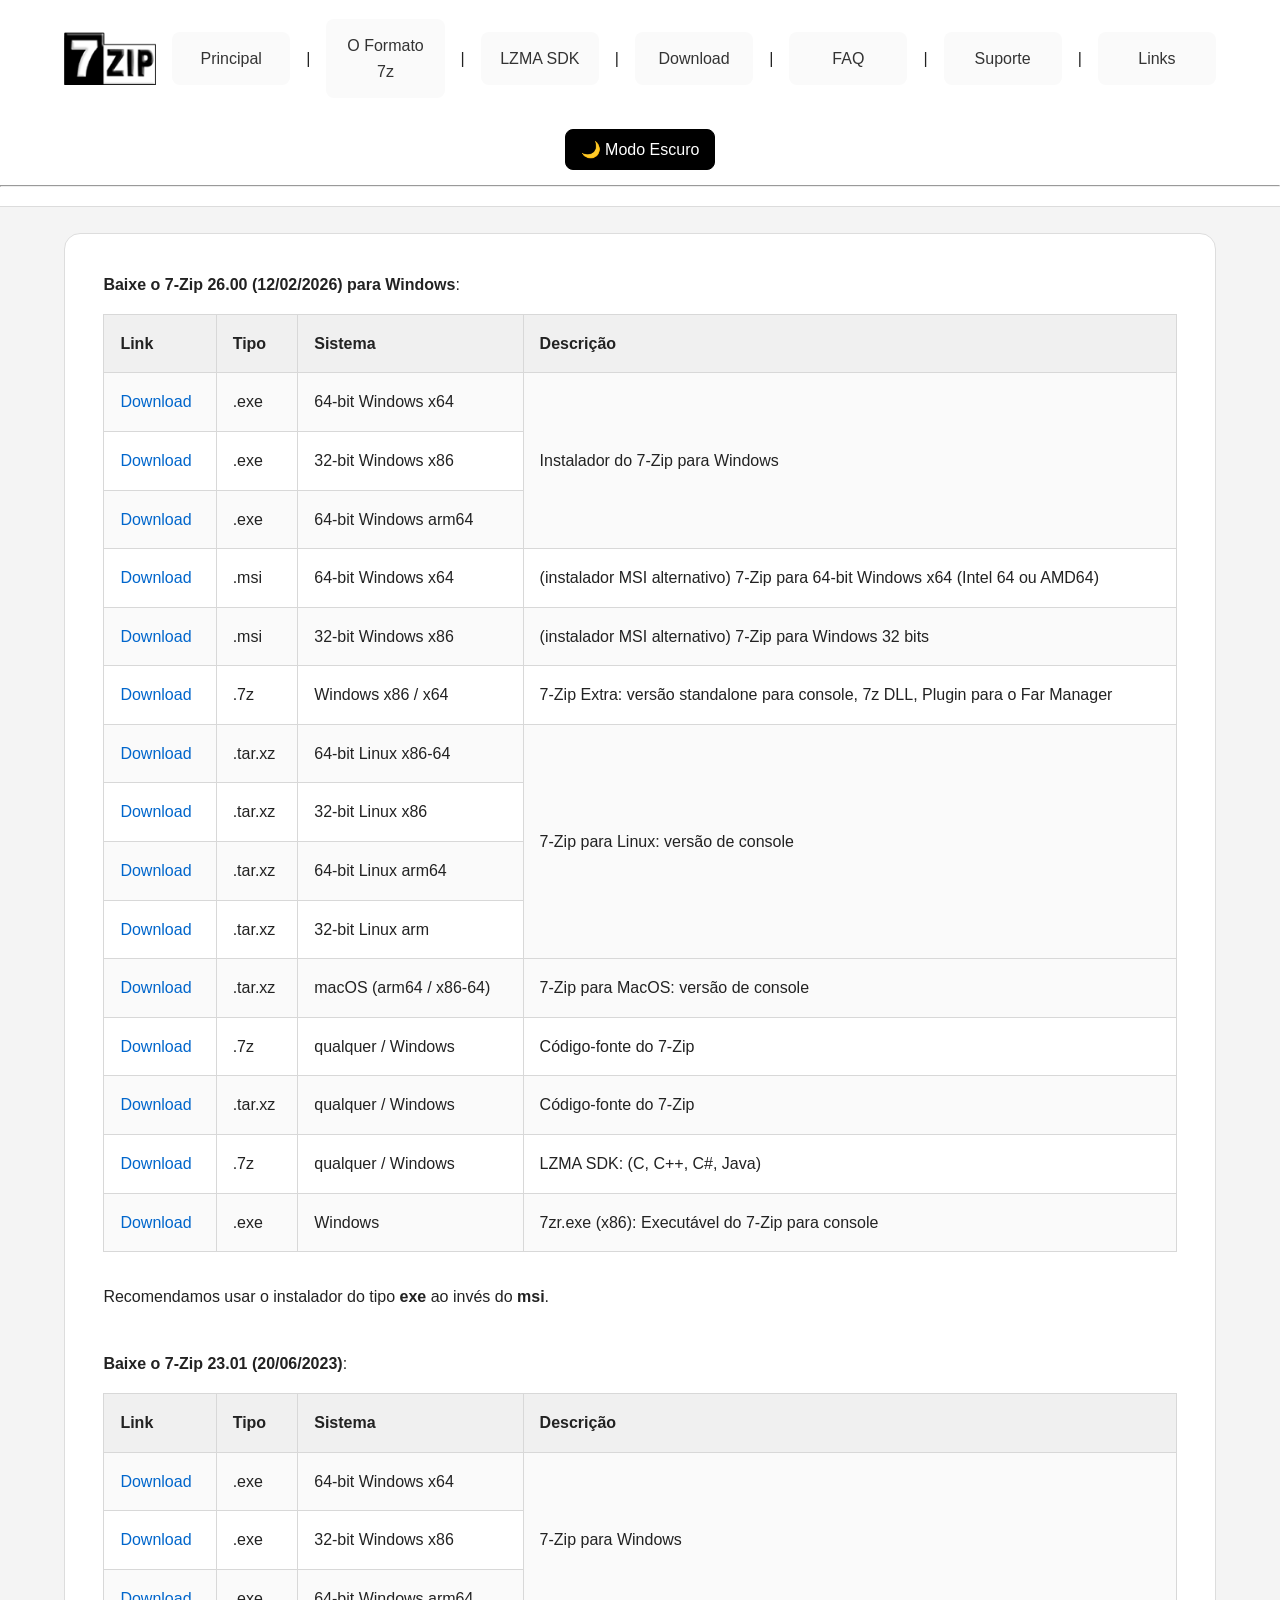
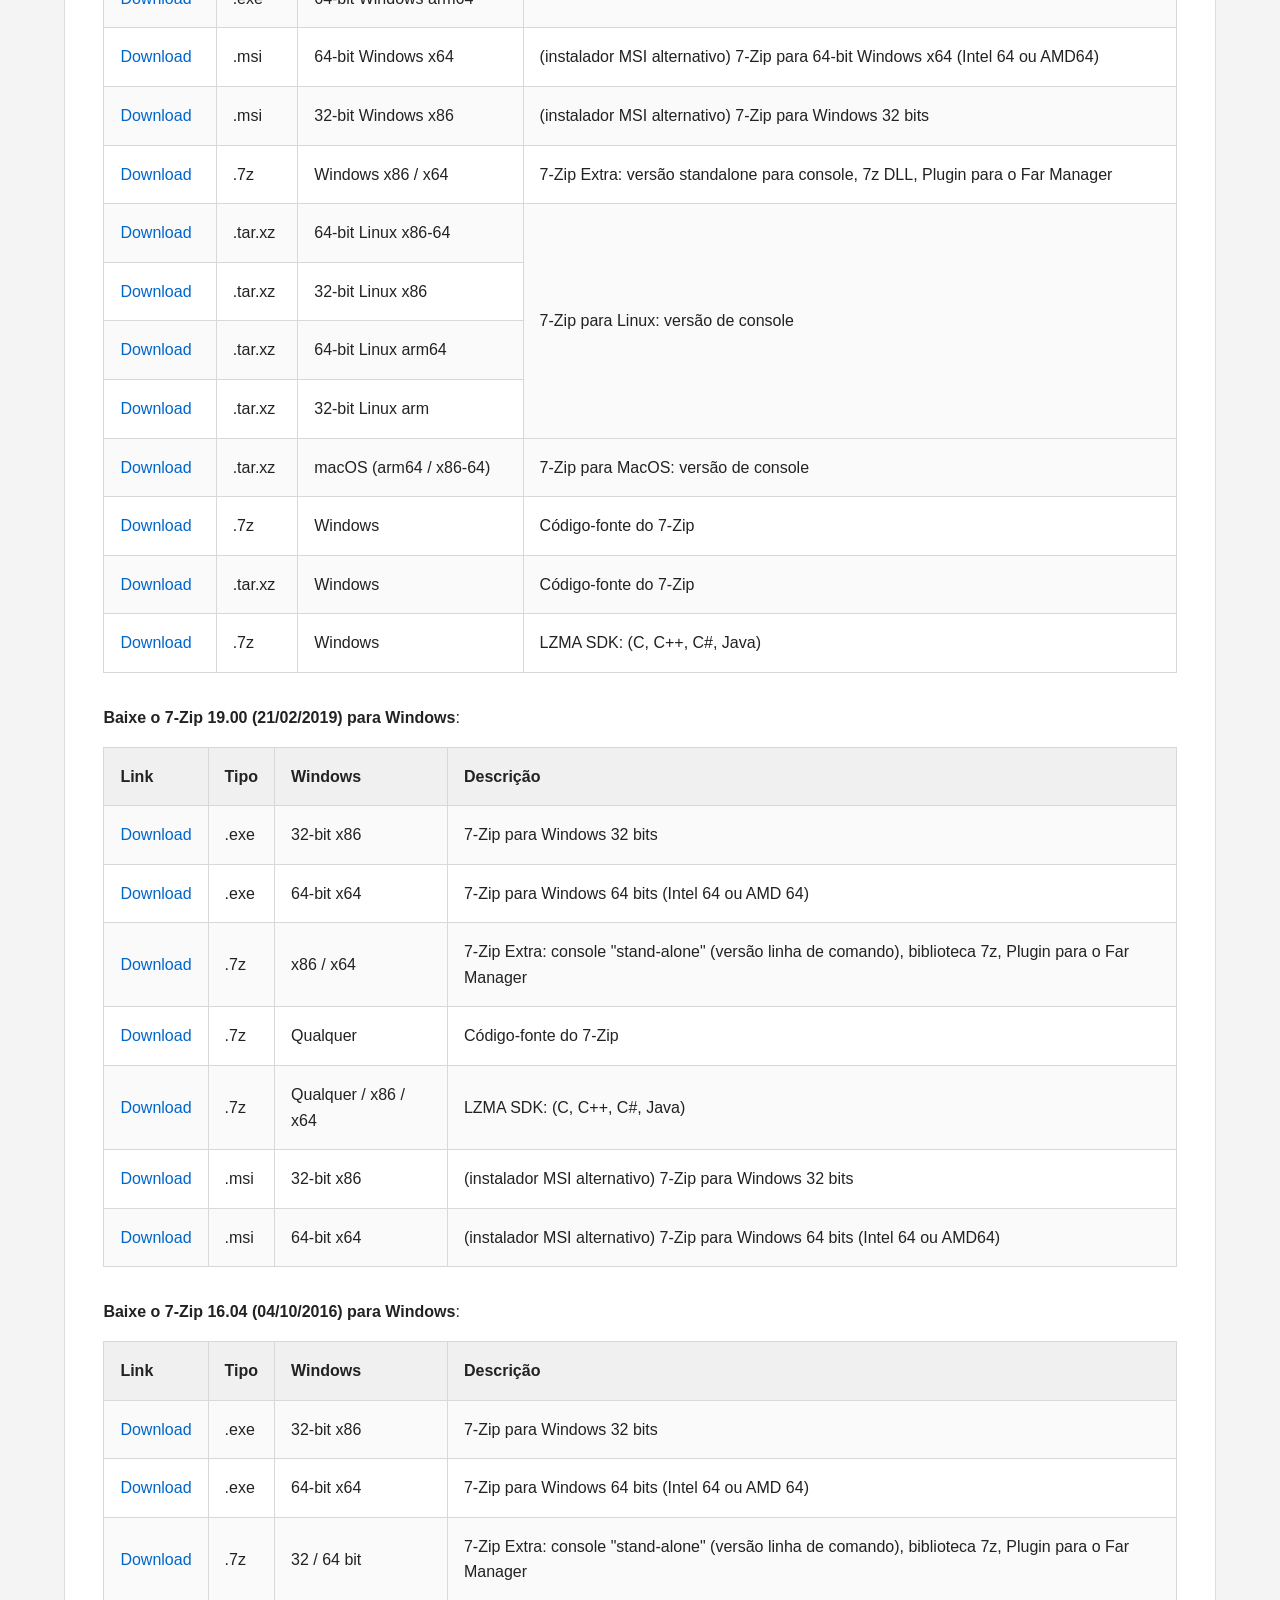
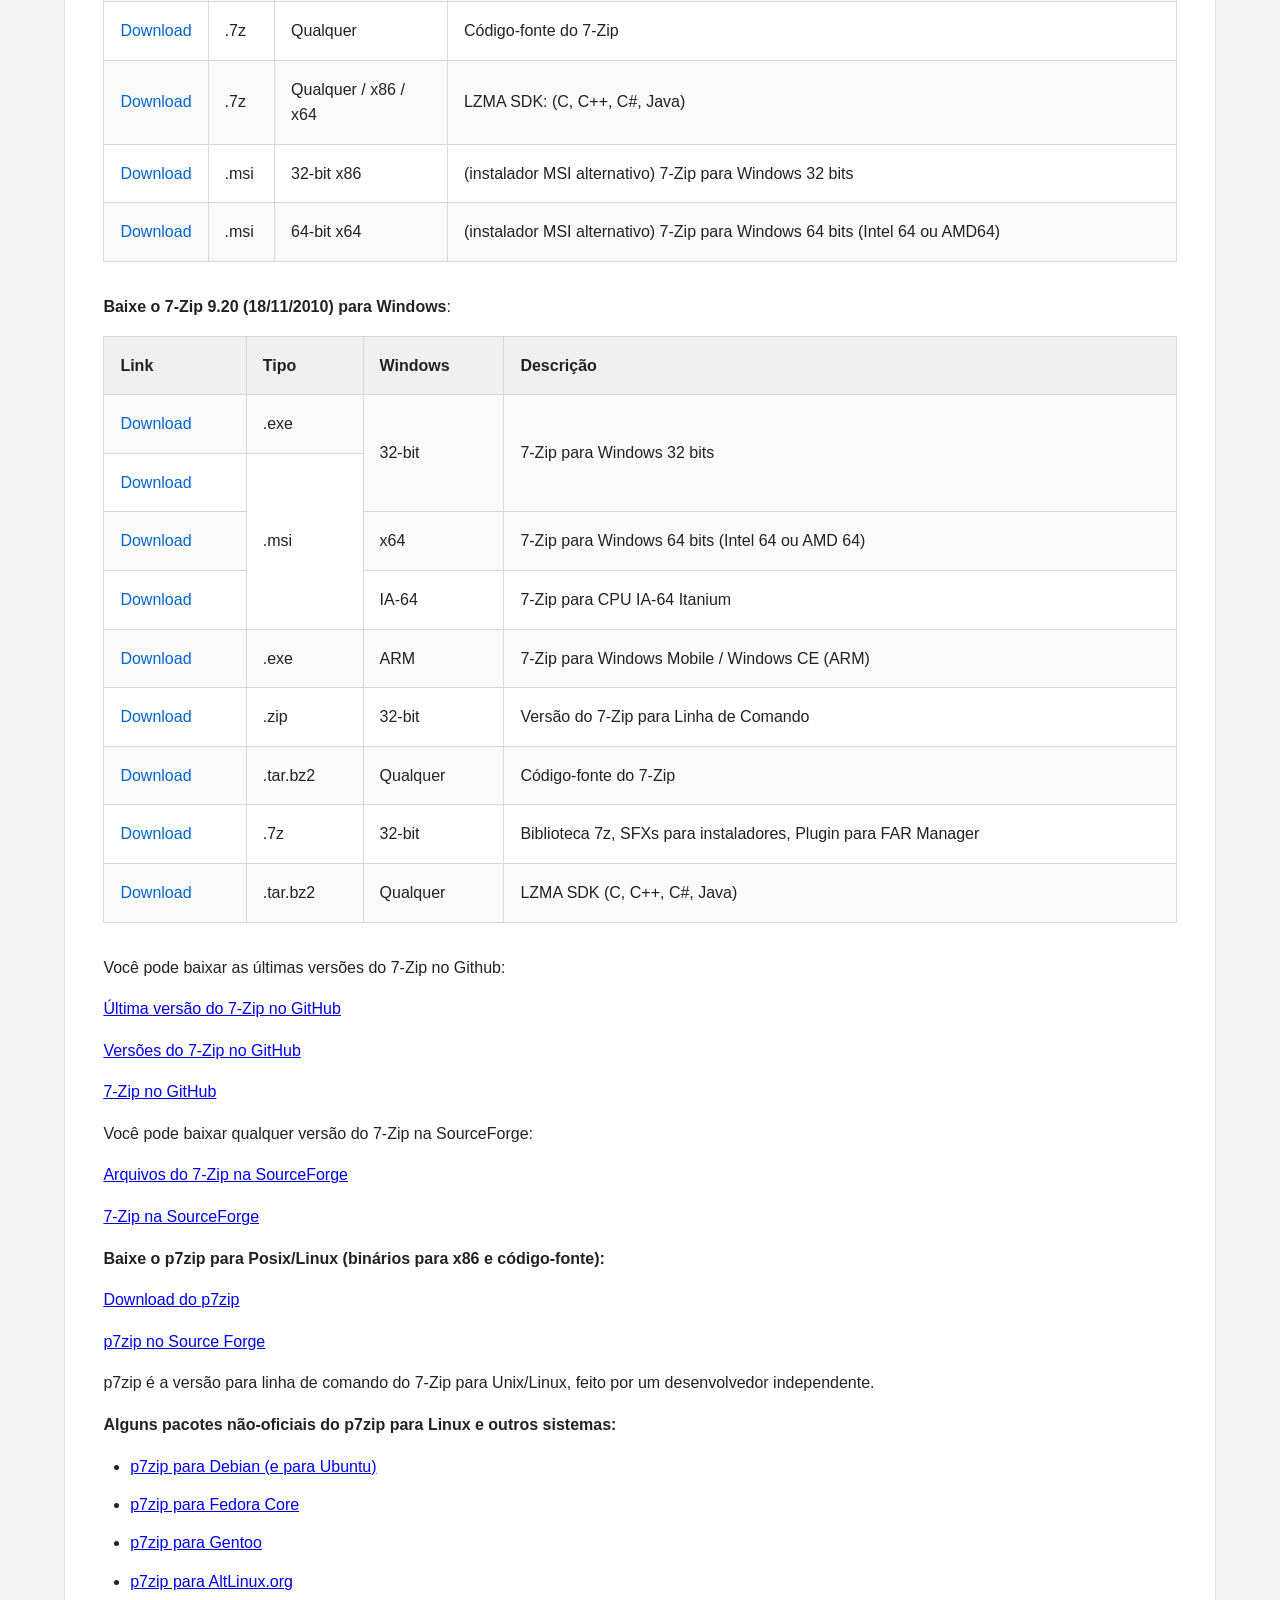
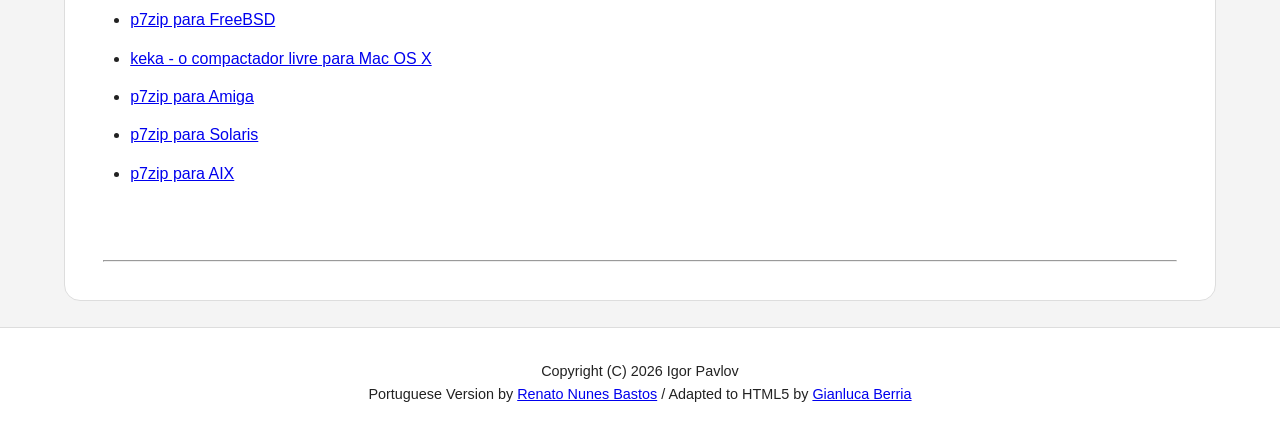
==== Aula_14_05/src/index.html @ 78a26f66 "Add files via upload" ====
<!DOCTYPE html>
<html lang="pt-BR" dir="ltr" data-secondary-language="en">
<head>
  <meta charset="utf-8">
  <title>Download 7-Zip</title>
  <meta name="keywords" content="download, sources, free, gnu, lgpl, 7-zip, archiver, compression, software, compress, zip, unzip">
  <link rel="alternate" hreflang="en" href="https://www.7-zip.org/download.html">
</head>
<body>
<header>
  <meta name="viewport" content="width=device-width, initial-scale=1.0">
  <link rel="stylesheet" href="style.css">
  <script src="script.js" defer></script>
  
  <nav>
    <img src="logo.png" alt="Logo do site">
    <a href="./">Principal</a> |
    <a href="7z.html">O Formato 7z</a> |
    <a href="sdk.html">LZMA SDK</a> |
    <a href="download.html">Download</a> |
    <a href="faq.html">FAQ</a> |
    <a href="support.html">Suporte</a> |
    <a href="links.html">Links</a>
    <button id="darkModeToggle">🌙 Modo Escuro</button>
  </nav>
  <hr>
</header>

<main>

<p><b>Baixe o 7-Zip 26.00 (12/02/2026) para Windows</b>:</p>  
<table>
  <tr>
    <th>Link</th>
    <th>Tipo</th>
    <th>Sistema</th>
    <th>Descri&ccedil;&atilde;o</th>
  </tr>
  <tr>
    <td><a href="https://7-zip.org/a/7z2600-x64.exe">Download</a></td>
    <td>.exe</td>
    <td>64-bit Windows x64</td>
    <td rowspan="3">Instalador do 7-Zip para Windows</td>
  </tr>
  <tr>
    <td><a href="https://7-zip.org/a/7z2600.exe">Download</a></td>
    <td>.exe</td>
    <td>32-bit Windows x86</td>
  </tr>
  <tr>
    <td><a href="https://7-zip.org/a/7z2600-arm64.exe">Download</a></td>
    <td>.exe</td>
    <td>64-bit Windows arm64</td>
  </tr>
  <tr>
    <td><a href="https://7-zip.org/a/7z2600-x64.msi">Download</a></td>
    <td>.msi</td>
    <td>64-bit Windows x64</td>
    <td>(instalador MSI alternativo) 7-Zip para 64-bit Windows x64 (Intel 64 ou AMD64)</td>
  </tr>
  <tr>
    <td><a href="https://7-zip.org/a/7z2600.msi">Download</a></td>
    <td>.msi</td>
    <td>32-bit Windows x86</td>
    <td>(instalador MSI alternativo) 7-Zip para Windows 32 bits</td>
  </tr>

  <tr>
    <td><a href="https://7-zip.org/a/7z2600-extra.7z">Download</a></td>
    <td>.7z</td>
    <td>Windows x86 / x64</td>
    <td>7-Zip Extra: vers&atilde;o standalone para console, 7z DLL, Plugin para o Far Manager</td>
  </tr>
  
  <tr>
    <td><a href="https://7-zip.org/a/7z2600-linux-x64.tar.xz">Download</a></td>
    <td>.tar.xz</td>
    <td>64-bit Linux x86-64</td>
    <td rowspan="4">7-Zip para Linux: vers&atilde;o de console</td>
  </tr>
  <tr>
    <td><a href="https://7-zip.org/a/7z2600-linux-x86.tar.xz">Download</a></td>
    <td>.tar.xz</td>
    <td>32-bit Linux x86</td>
  </tr>
  <tr>
    <td><a href="https://7-zip.org/a/7z2600-linux-arm64.tar.xz">Download</a></td>
    <td>.tar.xz</td>
    <td>64-bit Linux arm64</td>
  </tr>
  <tr>
    <td><a href="https://7-zip.org/a/7z2600-linux-arm.tar.xz">Download</a></td>
    <td>.tar.xz</td>
    <td>32-bit Linux arm</td>
  </tr>

  <tr>
    <td><a href="https://7-zip.org/a/7z2600-mac.tar.xz">Download</a></td>
    <td>.tar.xz</td>
    <td>macOS (arm64 / x86-64)</td>
    <td>7-Zip para MacOS: vers&atilde;o de console</td>
  </tr>

  <tr>
    <td><a href="https://7-zip.org/a/7z2600-src.7z">Download</a></td>
    <td>.7z</td>
    <td>qualquer / Windows</td>
    <td>C&oacute;digo-fonte do 7-Zip</td>
  </tr>

  <tr>
    <td><a href="https://7-zip.org/a/7z2600-src.tar.xz">Download</a></td>
    <td>.tar.xz</td>
    <td>qualquer / Windows</td>
    <td>C&oacute;digo-fonte do 7-Zip</td>
  </tr>

  
  <tr>
    <td><a href="https://7-zip.org/a/7z2600.7z">Download</a></td>
    <td>.7z</td>
    <td>qualquer / Windows</td>
    <td>LZMA SDK: (C, C++, C#, Java)</td>
  </tr>

  <tr>
    <td><a href="https://7-zip.org/a/7zr.exe">Download</a></td>
    <td>.exe</td>
    <td>Windows  </td>
    <td>7zr.exe (x86): Execut&aacute;vel do 7-Zip para console </td>
  </tr>
  
</table>

<p>Recomendamos usar o instalador do tipo <b>exe</b> ao inv&eacute;s do <b>msi</b>.</p>
<br>

<p><b>Baixe o 7-Zip 23.01 (20/06/2023)</b>:</p>  

<table>
  <tr>
    <th>Link</th>
    <th>Tipo</th>
    <th>Sistema</th>
    <th class="Title" >Descri&ccedil;&atilde;o</th>
  </tr>
  <tr>
    <td><a href="https://www.7-zip.org/a/7z2301-x64.exe">Download</a></td>
    <td>.exe</td>
    <td>64-bit Windows x64</td>
    <td rowspan="3">7-Zip para Windows</td>
  </tr>
  <tr>
    <td><a href="https://www.7-zip.org/a/7z2301.exe">Download</a></td>
    <td>.exe</td>
    <td>32-bit Windows x86</td>
  </tr>
  <tr>
    <td><a href="https://www.7-zip.org/a/7z2301-arm64.exe">Download</a></td>
    <td>.exe</td>
    <td>64-bit Windows arm64</td>
  </tr>
  <tr>
    <td><a href="https://www.7-zip.org/a/7z2301-x64.msi">Download</a></td>
    <td>.msi</td>
    <td>64-bit Windows x64</td>
    <td>(instalador MSI alternativo) 7-Zip para 64-bit Windows x64 (Intel 64 ou AMD64)</td>
  </tr>
  <tr>
    <td><a href="https://www.7-zip.org/a/7z2301.msi">Download</a></td>
    <td>.msi</td>
    <td>32-bit Windows x86</td>
    <td>(instalador MSI alternativo) 7-Zip para Windows 32 bits</td>
  </tr>

  <tr>
    <td><a href="https://www.7-zip.org/a/7z2301-extra.7z">Download</a></td>
    <td>.7z</td>
    <td>Windows x86 / x64</td>
    <td>7-Zip Extra: versão standalone para console, 7z DLL, Plugin para o Far Manager</td>
  </tr>

  <tr>
    <td><a href="https://www.7-zip.org/a/7z2301-linux-x64.tar.xz">Download</a></td>
    <td>.tar.xz</td>
    <td>64-bit Linux x86-64</td>
    <td rowspan="4">7-Zip para Linux: vers&atilde;o de console</td>
  </tr>
  <tr>
    <td><a href="https://www.7-zip.org/a/7z2301-linux-x86.tar.xz">Download</a></td>
    <td>.tar.xz</td>
    <td>32-bit Linux x86</td>
  </tr>
  <tr>
    <td><a href="https://www.7-zip.org/a/7z2301-linux-arm64.tar.xz">Download</a></td>
    <td>.tar.xz</td>
    <td>64-bit Linux arm64</td>
  </tr>
  <tr>
    <td><a href="https://www.7-zip.org/a/7z2301-linux-arm.tar.xz">Download</a></td>
    <td>.tar.xz</td>
    <td>32-bit Linux arm</td>
  </tr>

  <tr>
    <td><a href="https://www.7-zip.org/a/7z2301-mac.tar.xz">Download</a></td>
    <td>.tar.xz</td>
    <td>macOS (arm64 / x86-64)</td>
    <td>7-Zip para MacOS: versão de console</td>
  </tr>
  
  
  
   <tr>
    <td><a href="https://7-zip.org/a/7z2301-src.7z">Download</a></td>
    <td>.7z</td>
    <td>Windows</td>
    <td>Código-fonte do 7-Zip</td>
  </tr>
    <tr>
    <td><a href="https://7-zip.org/a/7z2301-src.tar.xz">Download</a></td>
    <td>.tar.xz</td>
    <td>Windows</td>
    <td>Código-fonte do 7-Zip</td>
  </tr>
   <tr>
    <td><a href="https://7-zip.org/a/lzma2301.7z">Download</a></td>
    <td>.7z</td>
    <td>Windows</td>
    <td>LZMA SDK: (C, C++, C#, Java)</td>
  </tr>
</table>

<p><b><strong><b>Baixe</b></strong> o 7-Zip 19.00 (21/02/2019) para Windows</b>:</p>  
<table>
  <tr>
    <th>Link</th>
    <th>Tipo</th>
    <th>Windows</th>
    <th class="Title" >Descri&ccedil;&atilde;o</th>
  </tr>
  <tr>
    <td><a href="https://www.7-zip.org/a/7z1900.exe">Download</a></td>
    <td>.exe</td>
    <td>32-bit x86</td>
    <td>7-Zip para Windows 32 bits</td>
  </tr>
  <tr>
    <td><a href="https://www.7-zip.org/a/7z1900-x64.exe">Download</a></td>
    <td>.exe</td>
    <td>64-bit x64</td>
    <td>7-Zip para Windows 64 bits (Intel 64 ou AMD 64) </td>
  </tr>
  <tr>
    <td><a href="https://www.7-zip.org/a/7z1900-extra.7z">Download</a></td>
    <td>.7z</td>
    <td>x86 / x64</td>
    <td>7-Zip Extra: console &quot;stand-alone&quot; (versão linha de comando), biblioteca 7z, Plugin para o Far Manager</td>
  </tr>
  <tr>
    <td><a href="https://www.7-zip.org/a/7z1900-src.7z">Download</a></td>
    <td>.7z</td>
    <td>Qualquer</td>
    <td>C&oacute;digo-fonte do 7-Zip</td>
  </tr>
  <tr>
    <td><a href="https://www.7-zip.org/a/lzma1900.7z">Download</a></td>
    <td>.7z</td>
    <td>Qualquer / x86 / x64</td>
    <td>LZMA SDK: (C, C++, C#, Java)</td>
  </tr>
  <tr>
    <td><a href="https://www.7-zip.org/a/7z1900.msi">Download</a></td>
    <td>.msi</td>
    <td>32-bit x86</td>
    <td>(instalador MSI alternativo) 7-Zip para Windows 32 bits </td>
  </tr>
  <tr>
    <td><a href="https://www.7-zip.org/a/7z1900-x64.msi">Download</a></td>
    <td>.msi</td>
    <td>64-bit x64</td>
    <td>(instalador MSI alternativo) 7-Zip para Windows 64 bits (Intel 64 ou AMD64)</td>
  </tr>
</table>

<p><b><strong><b>Baixe</b></strong> o  7-Zip 16.04  (04/10/2016) para Windows</b>:</p>
<table>
  <tbody>
    <tr>
      <th>Link</th>
      <th>Tipo</th>
      <th>Windows</th>
      <th class="Title" >Descri&ccedil;&atilde;o</th>
    </tr>
    <tr>
      <td><a href="https://7-zip.org/a/7z1604.exe">Download</a></td>
      <td>.exe</td>
      <td>32-bit x86</td>
      <td>7-Zip para Windows 32 bits</td>
    </tr>
    <tr>
      <td><a href="https://7-zip.org/a/7z1604-x64.exe">Download</a></td>
      <td>.exe</td>
      <td>64-bit x64</td>
      <td>7-Zip para Windows 64 bits (Intel 64 ou AMD 64) </td>
    </tr>
    <tr>
      <td><a href="https://7-zip.org/a/7z1604-extra.7z">Download</a></td>
      <td>.7z</td>
      <td>32 / 64 bit</td>
      <td>7-Zip Extra: console &quot;stand-alone&quot; (versão linha de comando), biblioteca 7z, Plugin para o Far Manager</td>
    </tr>
    <tr>
      <td><a href="https://7-zip.org/a/7z1604-src.7z">Download</a></td>
      <td>.7z</td>
      <td>Qualquer</td>
      <td>C&oacute;digo-fonte do 7-Zip</td>
    </tr>
    <tr>
      <td><a href="https://7-zip.org/a/lzma1604.7z">Download</a></td>
      <td>.7z</td>
      <td>Qualquer  / x86 / x64</td>
      <td>LZMA SDK: (C, C++, C#, Java)</td>
    </tr>
    <tr>
      <td><a href="https://7-zip.org/a/7z1604.msi">Download</a></td>
      <td>.msi</td>
      <td>32-bit x86</td>
	  <td>(instalador MSI alternativo) 7-Zip para Windows 32 bits </td>
    </tr>
    <tr>
      <td><a href="https://7-zip.org/a/7z1604-x64.msi">Download</a></td>
      <td>.msi</td>
      <td>64-bit x64</td>
	  <td>(instalador MSI alternativo) 7-Zip para Windows 64 bits (Intel 64 ou AMD64)</td>
    </tr>
  </tbody>
</table>


<p><b>Baixe o 7-Zip <span>9.20 (18/11/2010)</span> para Windows</b>:</p>
<table>
  <tbody>
    <tr>
      <th>Link</th>
      <th>Tipo</th>
      <th>Windows</th>
      <th>Descri&ccedil;&atilde;o</th>
    </tr>
    <tr>
      <td><a href="https://www.7-zip.org/a/7z920.exe">Download</a></td>
      <td>.exe</td>
      <td rowspan="2">32-bit</td>
      <td rowspan="2">7-Zip para Windows 32 bits </td>
    </tr>
    <tr>
      <td><a href="https://www.7-zip.org/a/7z920.msi">Download</a></td>
      <td rowspan="3">.msi</td>
    </tr>
    <tr>
      <td><a href="https://www.7-zip.org/a/7z920-x64.msi">Download</a></td>
      <td>x64</td>
      <td>7-Zip para Windows 64 bits (Intel 64 ou AMD 64) </td>
    </tr>
    <tr>
      <td><a href="https://www.7-zip.org/a/7z920-ia64.msi">Download</a></td>
      <td>IA-64</td>
      <td>7-Zip para CPU IA-64 Itanium </td>
    </tr>
    <tr>
      <td><a href="https://www.7-zip.org/a/7z920-arm.exe">Download</a></td>
      <td>.exe</td>
      <td>ARM</td>
      <td>7-Zip para Windows Mobile / Windows CE (ARM)</td>
    </tr>
    <tr>
      <td><a href="https://www.7-zip.org/a/7za920.zip">Download</a></td>
      <td>.zip</td>
      <td>32-bit</td>
      <td>Vers&atilde;o do 7-Zip para Linha de Comando </td>
    </tr>
    <tr>
      <td><a href="https://www.7-zip.org/a/7z920.tar.bz2">Download</a></td>
      <td>.tar.bz2</td>
      <td>Qualquer</td>
      <td>C&oacute;digo-fonte do 7-Zip</td>
    </tr>
    <tr>
      <td><a href="https://www.7-zip.org/a/7z920_extra.7z">Download</a></td>
      <td>.7z</td>
      <td>32-bit</td>
      <td>Biblioteca 7z, SFXs para instaladores, Plugin para FAR Manager</td>
    </tr>
    <tr>
      <td><a href="https://www.7-zip.org/a/lzma920.tar.bz2">Download</a></td>
      <td>.tar.bz2</td>
      <td>Qualquer</td>
      <td>LZMA SDK (C, C++, C#, Java)</td>
    </tr>
  </tbody>
</table>


<p>Voc&ecirc; pode  baixar as &uacute;ltimas vers&otilde;es do 7-Zip no Github:</p>
<p><a href="https://github.com/ip7z/7zip/releases/latest">&Uacute;ltima vers&atilde;o do 7-Zip no GitHub</a></p>
<p><a href="https://github.com/ip7z/7zip/releases">Vers&otilde;es do 7-Zip no GitHub</a></p>
<p><a href="https://github.com/ip7z/7zip">7-Zip no GitHub</a></p>

<p>Voc&ecirc; pode baixar qualquer vers&atilde;o do 7-Zip na SourceForge:</p>
<p><a href="https://sourceforge.net/projects/sevenzip/files/">Arquivos do 7-Zip na SourceForge</a></p>
<p><a href="https://sourceforge.net/projects/sevenzip/">7-Zip na SourceForge</a></p>

<p><b>Baixe o p7zip para Posix/Linux (bin&aacute;rios
para x86 e c&oacute;digo-fonte):</b></p>
<p><a href="https://sourceforge.net/project/showfiles.php?group_id=111810">Download do 
p7zip</a></p>
<p><a href="https://sourceforge.net/projects/p7zip/">p7zip
no Source Forge</a></p>

<p>p7zip &eacute; a vers&atilde;o para linha de comando
do 7-Zip para Unix/Linux, feito por um desenvolvedor independente.</p>

<p><strong>Alguns pacotes n&atilde;o-oficiais do p7zip para Linux e
outros sistemas:</strong></p>

<ul>
  <li><a href="https://packages.debian.org/sid/p7zip-full">p7zip
para Debian (e para Ubuntu)</a></li>
  <li><a href="https://timeoff.wsisiz.edu.pl/rpms.html">p7zip
para Fedora Core</a></li>
  <li><a href="https://packages.gentoo.org/package/app-arch/p7zip">p7zip
para Gentoo</a></li>
  <li><a href="https://www.sisyphus.ru/srpm/p7zip">p7zip
para AltLinux.org</a></li>
  <li><a href="https://www.freshports.org/archivers/p7zip/">p7zip
  para FreeBSD</a></li>
  <li><a href="https://www.keka.io/en/">keka - o compactador livre para Mac OS X</a></li>
  <li><a href="https://aminet.net/search?name=p7zip">p7zip para Amiga</a></li>
  <li><a href="https://www.opencsw.org/packages/p7zip">p7zip para Solaris</a></li>
  <li><a href="https://www.perzl.org/aix/index.php?n=Main.P7zip">p7zip para AIX</a></li>
</ul>
<p>&nbsp;</p>
<hr>
</main>
      <footer>
	Copyright (C) 2026 Igor Pavlov<br>
    Portuguese Version by <a href="https://krull.n3.net" >Renato Nunes Bastos</a> / 
	Adapted to HTML5 by <a href="https://github.com/gianluca-berria" >Gianluca Berria </a>
      </footer>

</body>
</html>
---- Aula_14_05/src/style.css ----
/* RESET */

*{
    margin: 0;
    padding: 0;
    box-sizing: border-box;
}

/* CONFIGURAÇÃO GLOBAL */

html{
    scroll-behavior: smooth;
}

body{

    font-family: Arial, Helvetica, sans-serif;

    background-color: #f4f4f4;
    color: #222;

    width: 100%;
    min-height: 100vh;

    line-height: 1.6;
}

/* HEADER */

header{

    width: 100%;

    background-color: #ffffff;

    border-bottom: 1px solid #dcdcdc;

    padding: 1.5% 0;
}

/* NAVBAR */

nav{

    width: 90%;

    margin: auto;

    display: flex;

    justify-content: center;
    align-items: center;

    flex-wrap: wrap;

    gap: 1rem;
}

/* LOGO */

nav img{

    width: clamp(60px, 8%, 100px);

    height: auto;
}

/* LINKS */

nav a{

    flex: 1;

    min-width: 110px;

    text-align: center;

    text-decoration: none;

    color: #333;

    background-color: #fafafa;

    border: 1px solid transparent;

    border-radius: 0.5rem;

    padding: 0.8rem 1rem;

    transition: 0.3s;
}

/* HOVER */

nav a:hover{

    background-color: #ececec;

    border-color: #bbbbbb;
}

/* MAIN */

main{

    width: 90%;

    margin: 2% auto;

    background-color: #ffffff;

    border: 1px solid #dddddd;

    border-radius: 1rem;

    padding: 3%;

    overflow-x: auto;
}

/* CARDS */

.downloads-cards{

    width: 100%;

    display: flex;

    justify-content: space-between;
    align-items: stretch;

    gap: 2%;

    margin-bottom: 4%;
}

/* CARD INDIVIDUAL */

.download-card{

    flex: 1;

    text-decoration: none;

    color: #222;

    background-color: #fafafa;

    border: 1px solid #d8d8d8;

    border-radius: 1rem;

    padding: 2rem;

    transition: 0.3s;

    box-shadow: 0 2px 6px rgba(0,0,0,0.08);
}

/* HOVER CARD */

.download-card:hover{

    transform: translateY(-4px);

    box-shadow: 0 6px 14px rgba(0,0,0,0.15);

    border-color: #999999;
}

/* TITULO DOS CARDS */

.download-card h2{

    margin-bottom: 1rem;

    font-size: 1.5rem;
}

/* TEXTO DOS CARDS */

.download-card p{

    color: #555555;

    font-size: 1rem;
}

/* DETALHES VISUAIS */

.windows{
    border-left: 6px solid #0078d7;
}

.linux{
    border-left: 6px solid #e67e22;
}

.mac{
    border-left: 6px solid #666666;
}

/* SECTIONS */

section{

    margin-bottom: 4%;
}

/* PARÁGRAFOS */

p{

    margin-bottom: 1rem;
}

/* TABELAS */

table{

    width: 100%;

    border-collapse: collapse;

    margin-bottom: 2rem;

    overflow-x: auto;
}

/* LINHAS */

tr:nth-child(even){

    background-color: #fafafa;
}

/* CÉLULAS */

th,
td{

    border: 1px solid #d8d8d8;

    padding: 1rem;

    text-align: left;
}

/* CABEÇALHO DA TABELA */

th{

    background-color: #f0f0f0;

    font-weight: bold;
}

/* LINKS DAS TABELAS */

td a{

    color: #0066cc;

    text-decoration: none;
}

/* HOVER LINKS */

td a:hover{

    text-decoration: underline;
}

/* LISTAS */

ul{

    width: 95%;

    margin: auto;

    margin-bottom: 2rem;
}

/* ITENS */

li{

    margin-bottom: 0.8rem;
}

/* FOOTER */

footer{

    width: 100%;

    text-align: center;

    background-color: #ffffff;

    border-top: 1px solid #dddddd;

    padding: 2rem;

    font-size: 0.9rem;
}

/* RESPONSIVIDADE */

@media (max-width: 1024px){

    nav{

        gap: 0.8rem;
    }

    nav a{

        min-width: 140px;
    }

    th,
    td{

        padding: 0.8rem;
    }
}

/* TABLET */

@media (max-width: 768px){

    main{

        width: 95%;
    }

    .downloads-cards{

        flex-direction: column;
    }

    nav{

        flex-direction: column;
    }

    nav a{

        width: 100%;
    }

    .download-card{

        width: 100%;
    }

    table{

        font-size: 0.9rem;
    }
}

/* MOBILE */

@media (max-width: 480px){

    body{

        font-size: 0.9rem;
    }

    table{

        font-size: 0.75rem;
    }

    th,
    td{

        padding: 0.6rem;
    }

    footer{

        font-size: 0.75rem;
    }
}


#darkModeToggle {
    padding: 10px 15px;
    margin: 15px;
    border: none;
    border-radius: 8px;
    cursor: pointer;
    font-size: 16px;
}


/* Aplicando ao body e containers principais */
body.dark-mode,
body.dark-mode header,
body.dark-mode main,
body.dark-mode footer {
    background-color: #121212 !important;
    color: #f1f1f1 !important;
    border-color: #444 !important;
}

/* Ajuste dos links na navegação e tabelas */
body.dark-mode nav a, 
body.dark-mode td a {
    background-color: #1e1e1e;
    color: #66b3ff;
    border-color: #333;
}

body.dark-mode nav a:hover {
    background-color: #333;
    border-color: #66b3ff;
}

/* Tabelas e Células */
body.dark-mode table {
    background-color: #1e1e1e;
    border-color: #444;
}

body.dark-mode th {
    background-color: #2d2d2d;
    color: #fff;
    border-color: #444;
}

body.dark-mode td {
    border-color: #444;
}

/* Linhas alternadas da tabela */
body.dark-mode tr:nth-child(even) {
    background-color: #252525;
}

/* Cards (caso use as classes .download-card) */
body.dark-mode .download-card {
    background-color: #1e1e1e;
    color: #f1f1f1;
    border-color: #333;
}

body.dark-mode .download-card p {
    color: #bbb;
}

/* Ajuste da linha horizontal (hr) */
body.dark-mode hr {
    border-color: #333;
    opacity: 0.3;
}

body:not(.dark-mode) #darkModeToggle {
    background-color: #000000;
    color: #ffffff;
    border: 1px solid #000000;
}

body:not(.dark-mode) #darkModeToggle:hover {
    background-color: #222222;
}
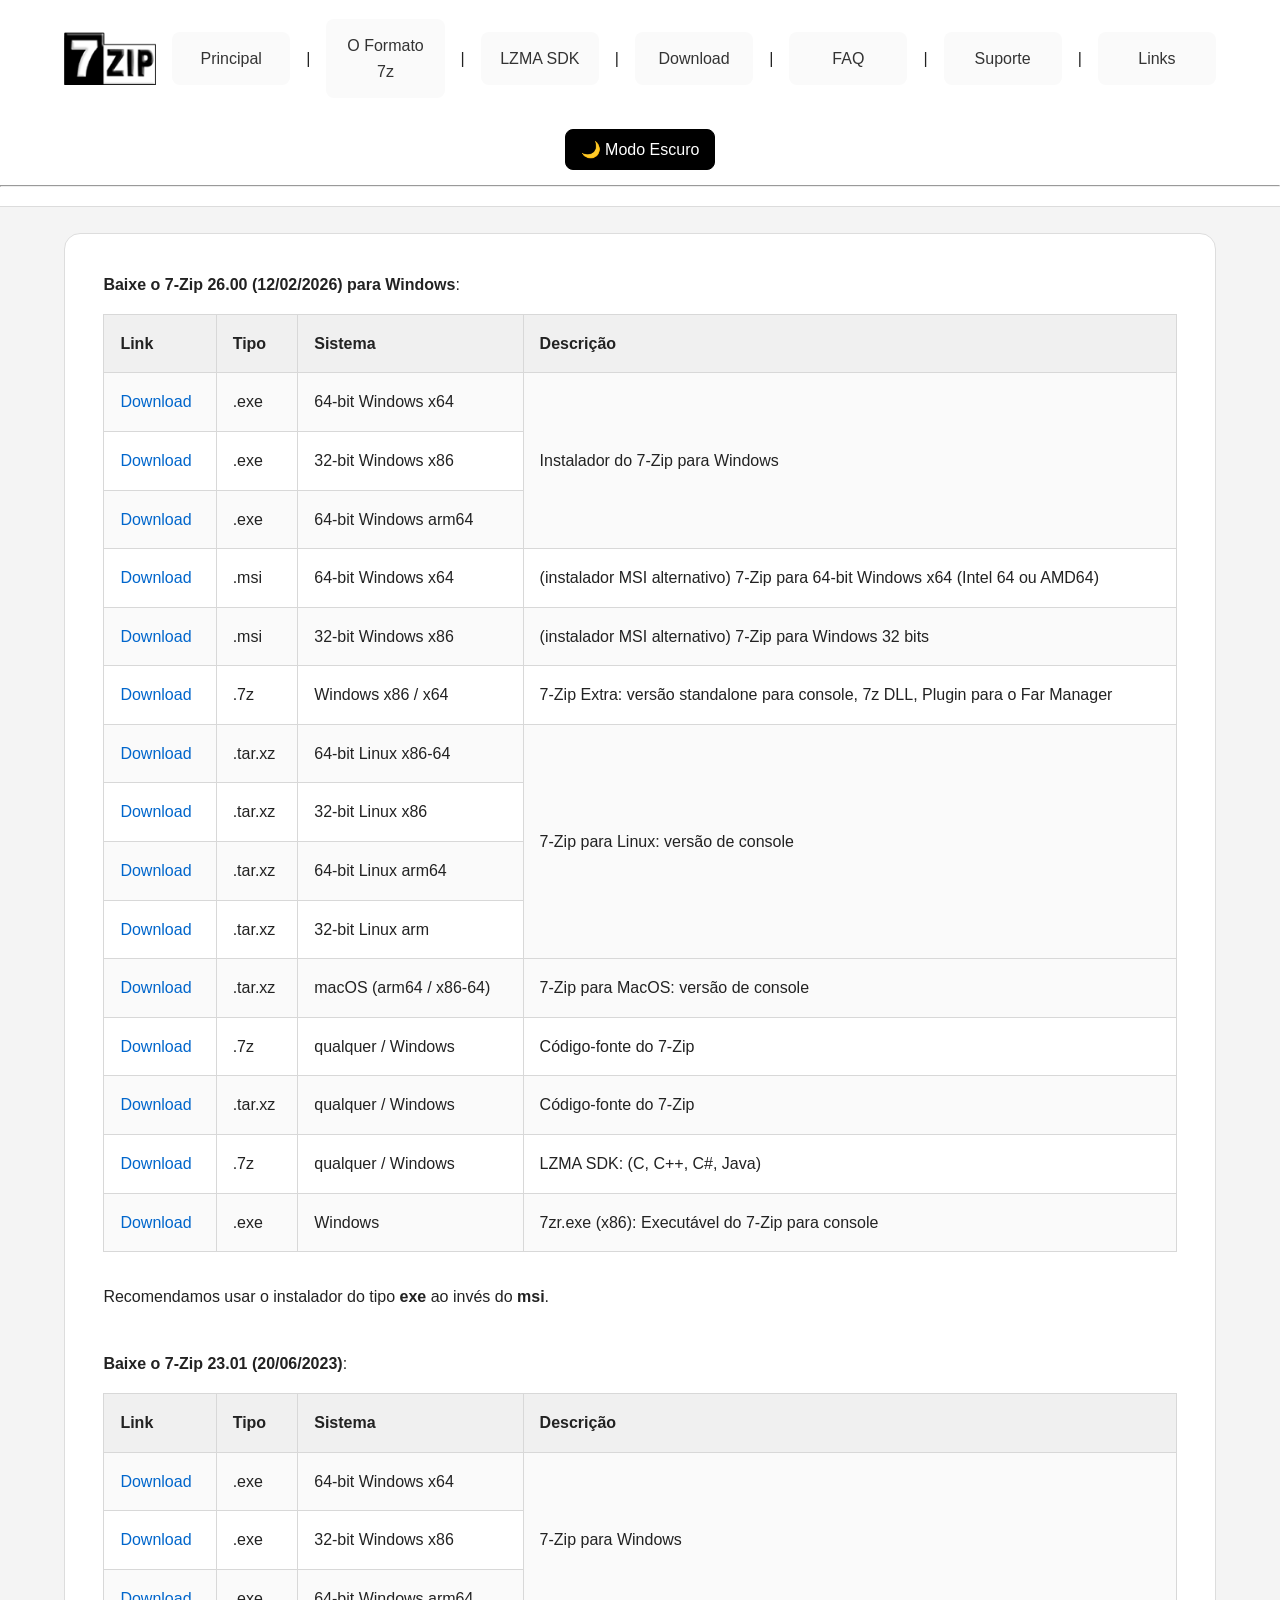
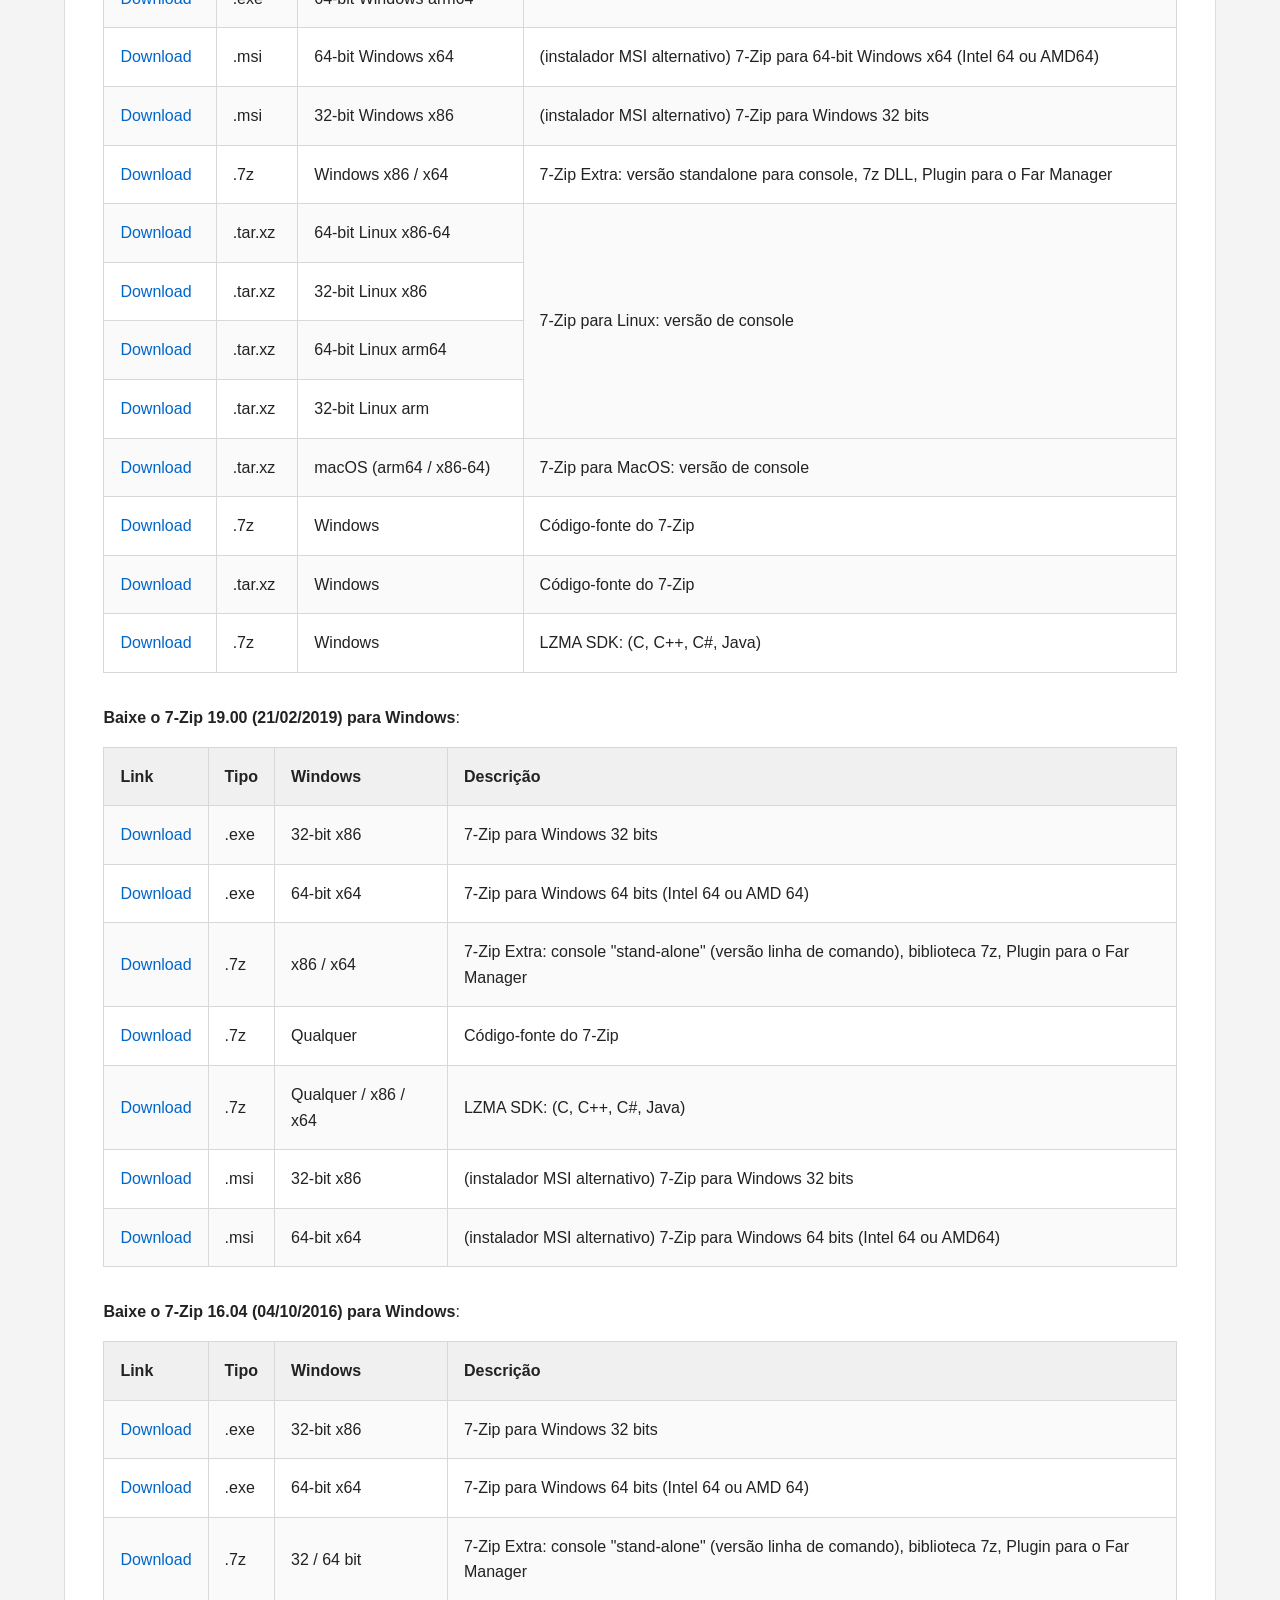
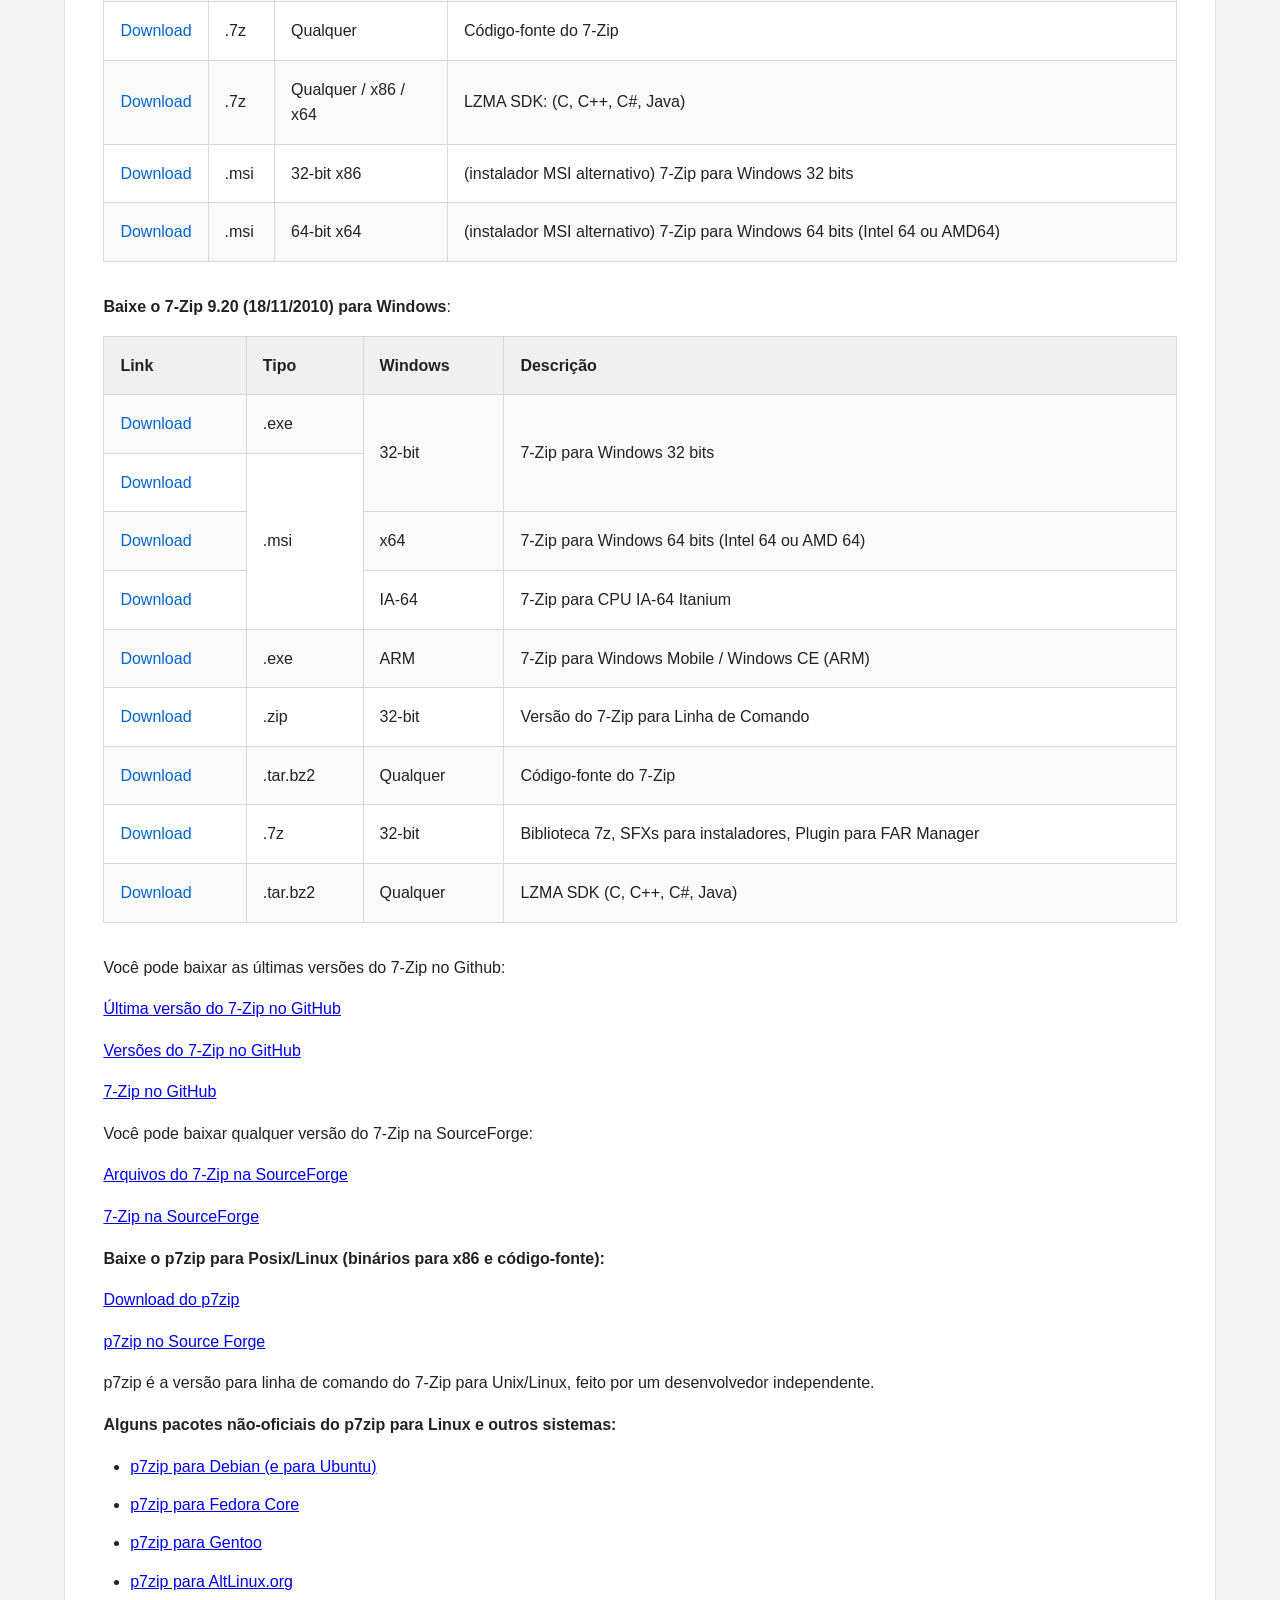
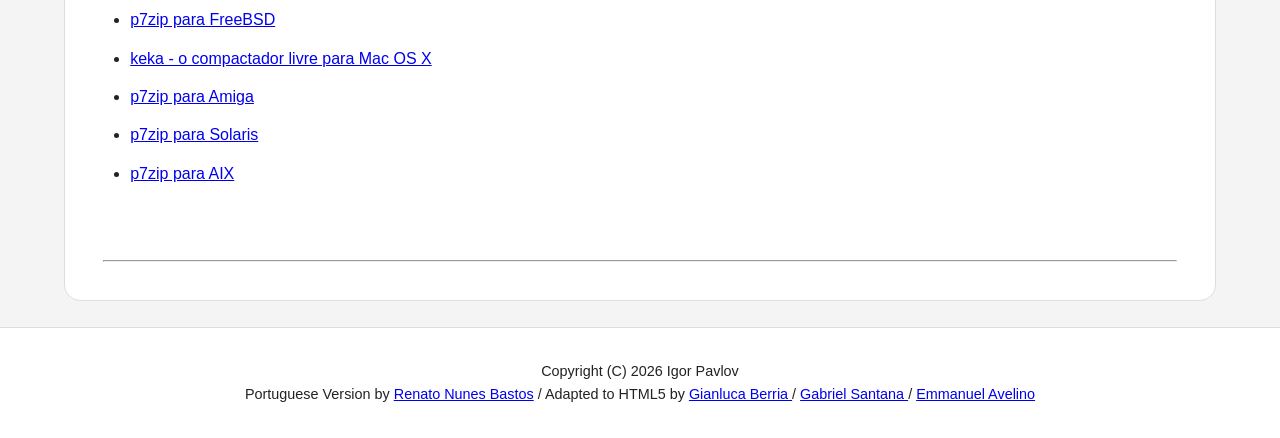
==== commit c4345440: "Update footer Adds team's github links to footer" ====
--- a/Aula_14_05/src/index.html
+++ b/Aula_14_05/src/index.html
@@ -442,11 +442,15 @@
 <p>&nbsp;</p>
 <hr>
 </main>
-      <footer>
-	Copyright (C) 2026 Igor Pavlov<br>
+  <footer>
+	  Copyright (C) 2026 Igor Pavlov<br>
     Portuguese Version by <a href="https://krull.n3.net" >Renato Nunes Bastos</a> / 
-	Adapted to HTML5 by <a href="https://github.com/gianluca-berria" >Gianluca Berria </a>
-      </footer>
+	  Adapted to HTML5 by <a href="https://github.com/gianluca-berria" >Gianluca Berria </a>
+      /  
+    <a href="https://github.com/iGabrielSS" >Gabriel Santana </a>
+      /  
+    <a href="https://github.com/DevManell" >Emmanuel Avelino </a>
+  </footer>
 
 </body>
 </html>
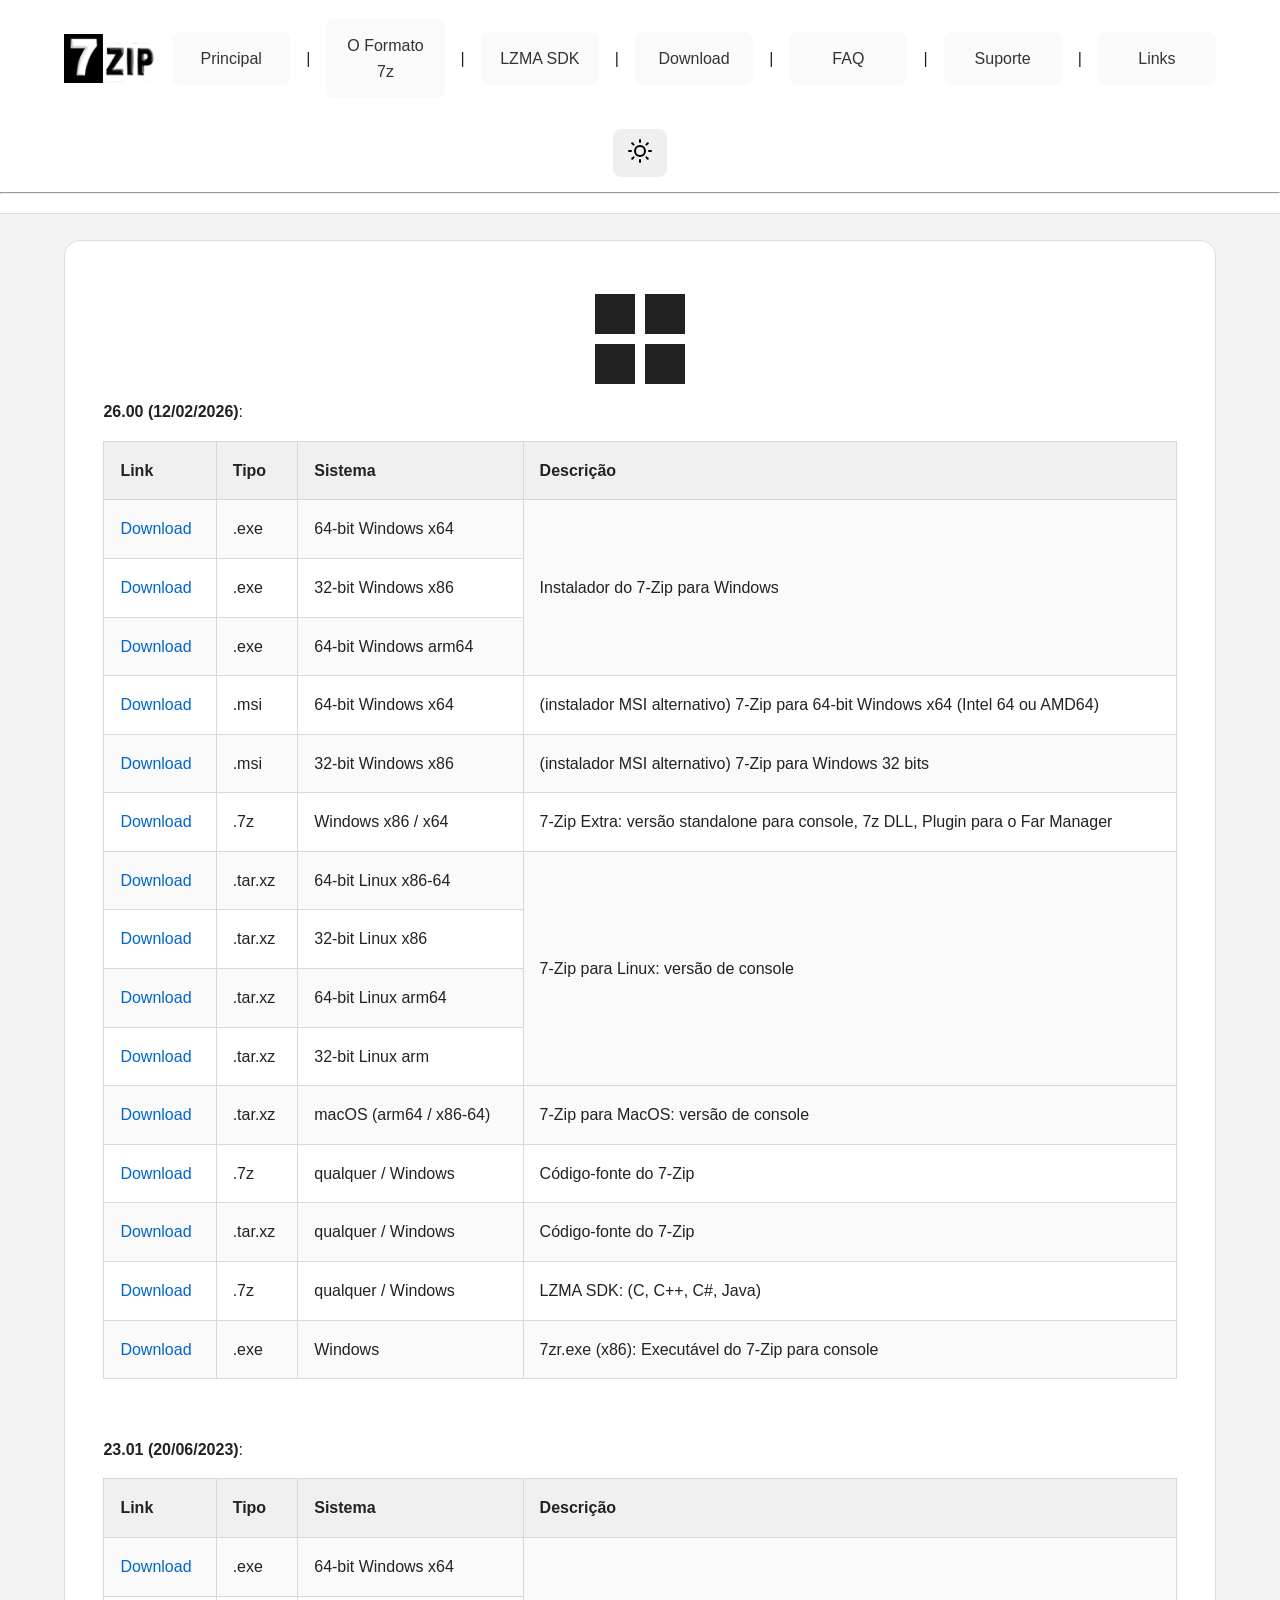
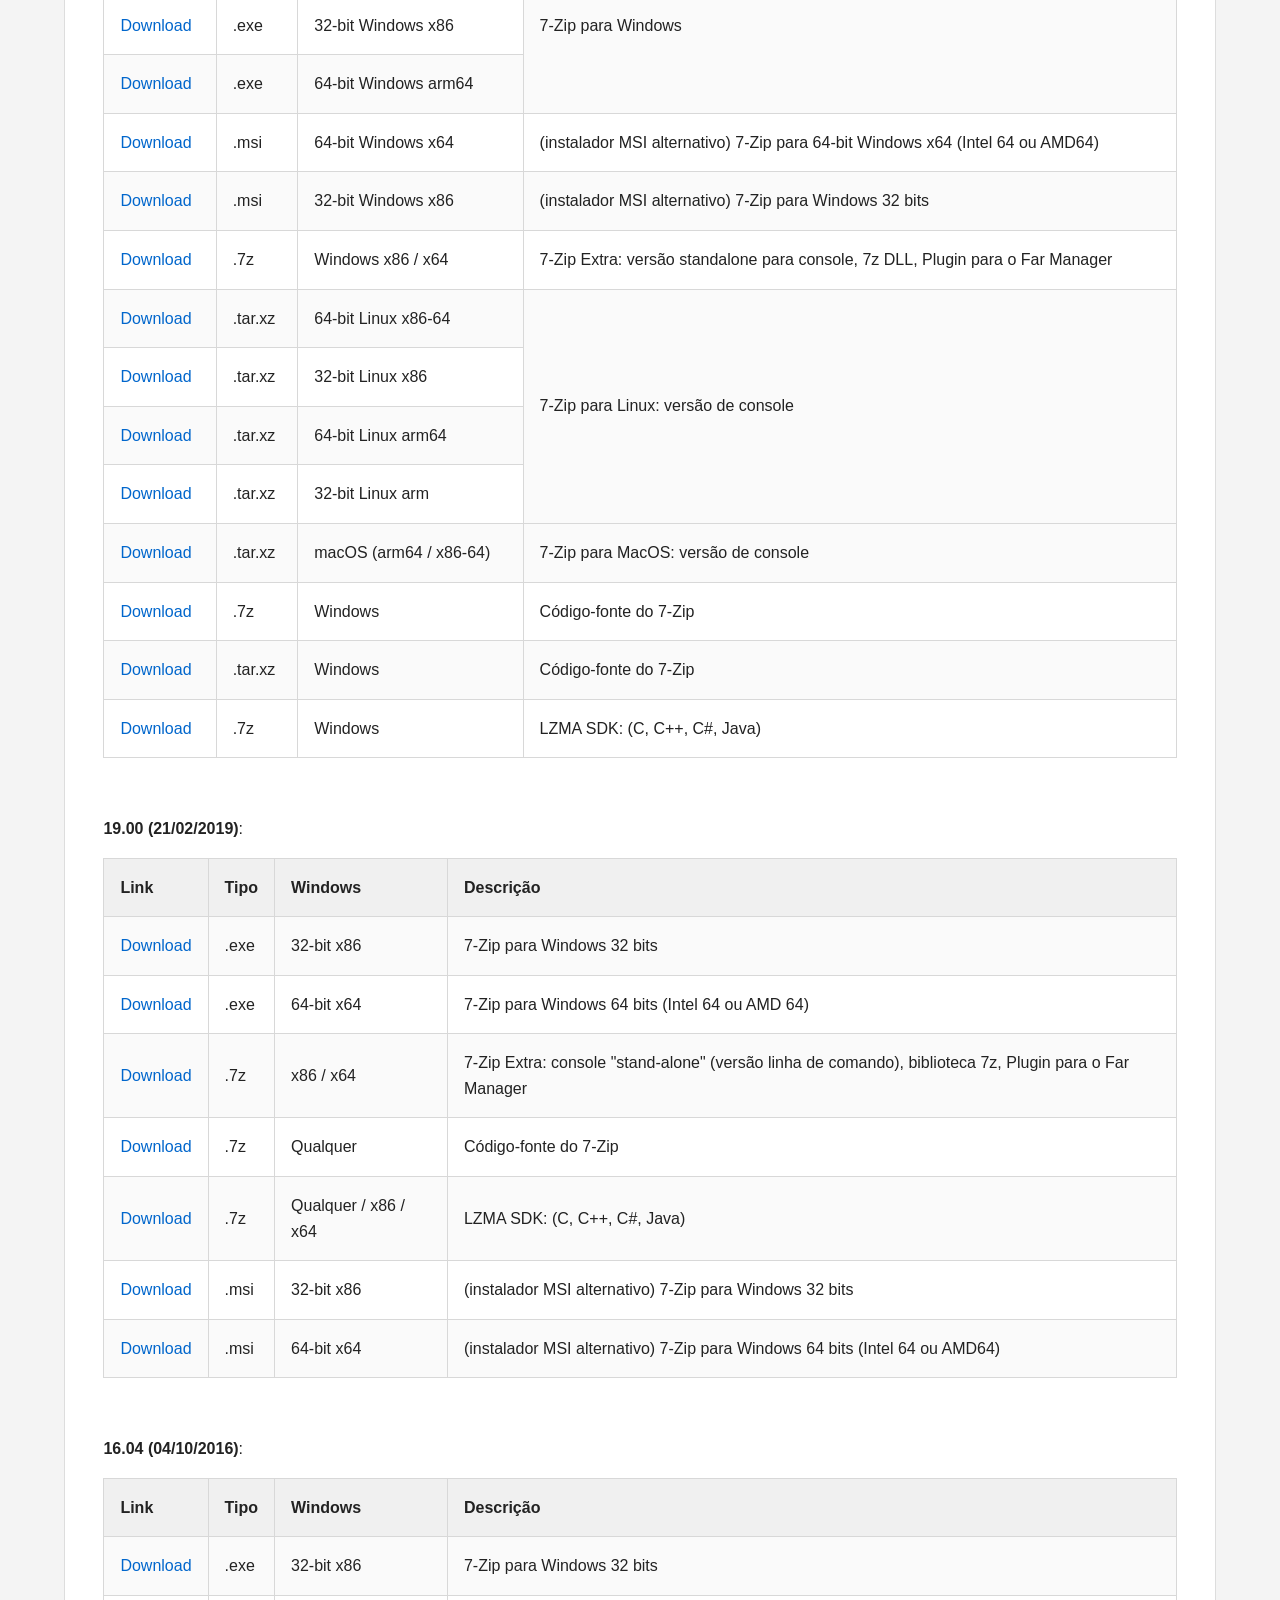
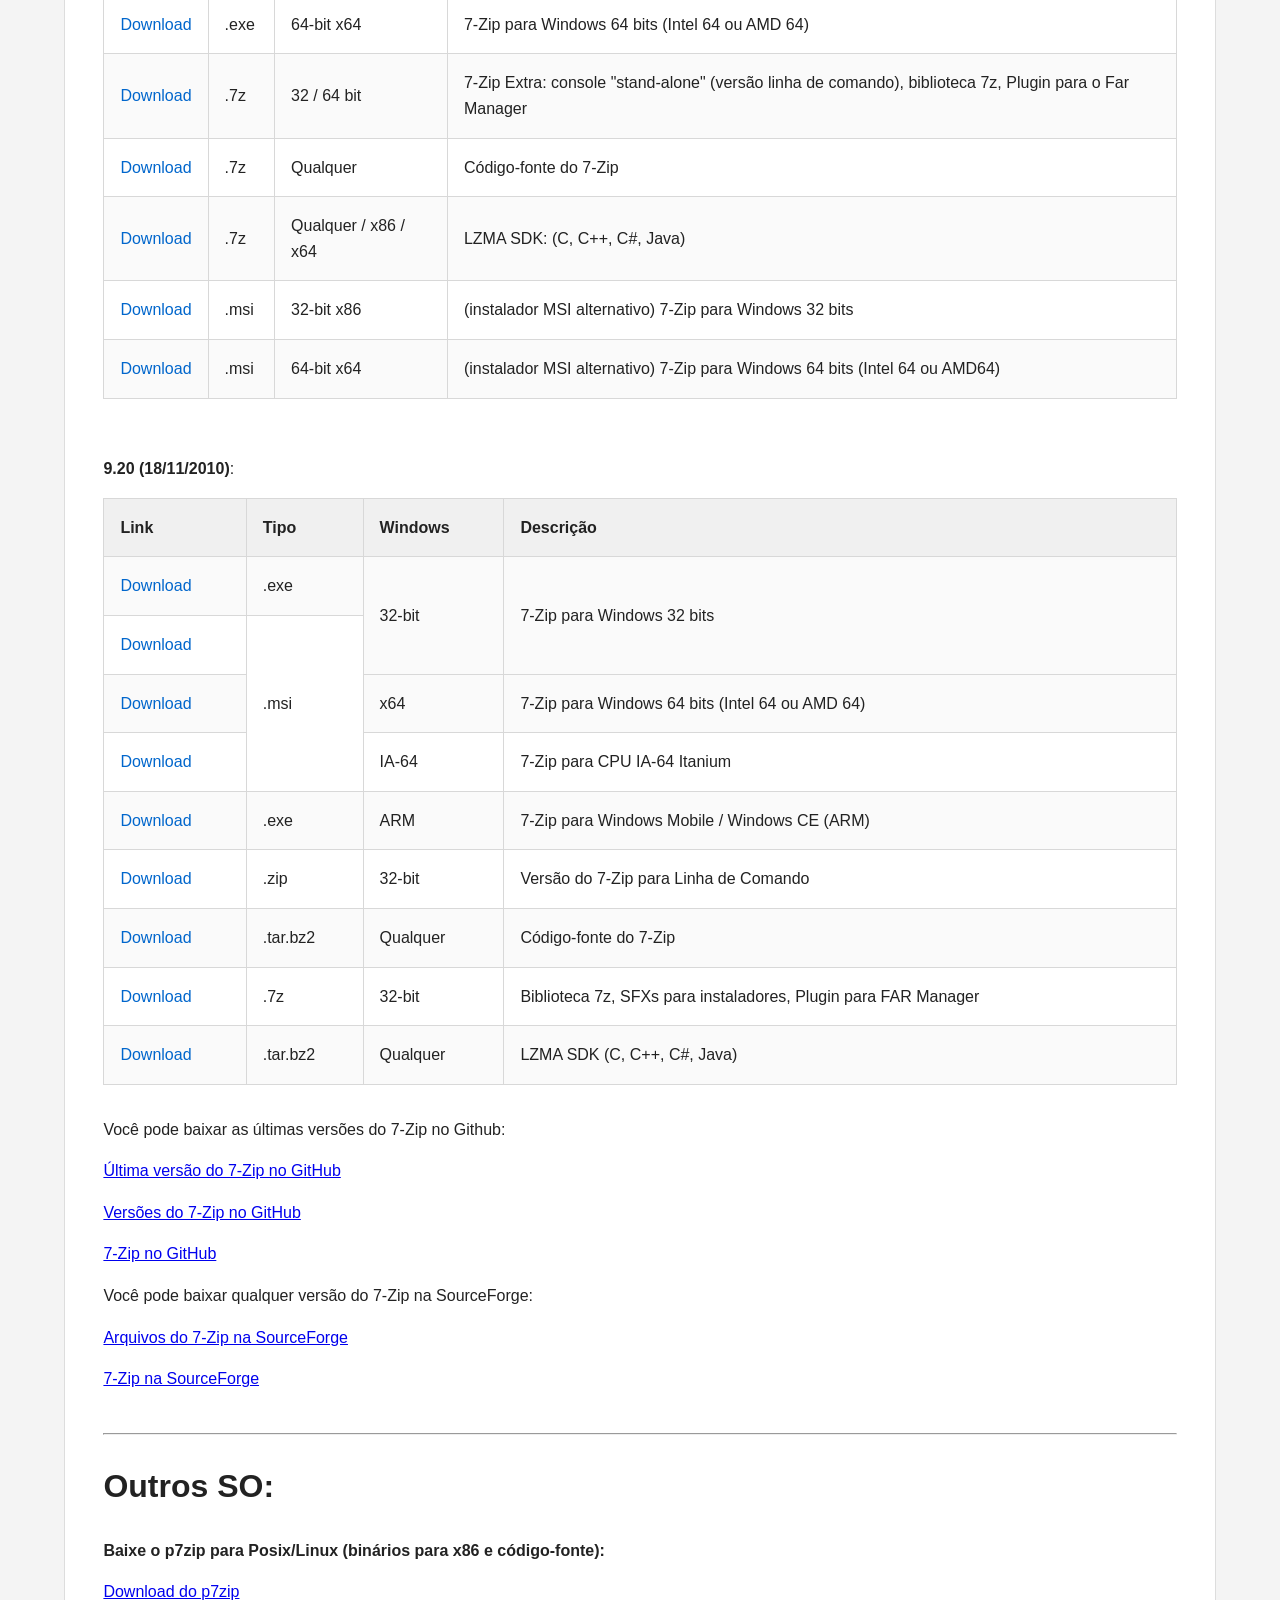
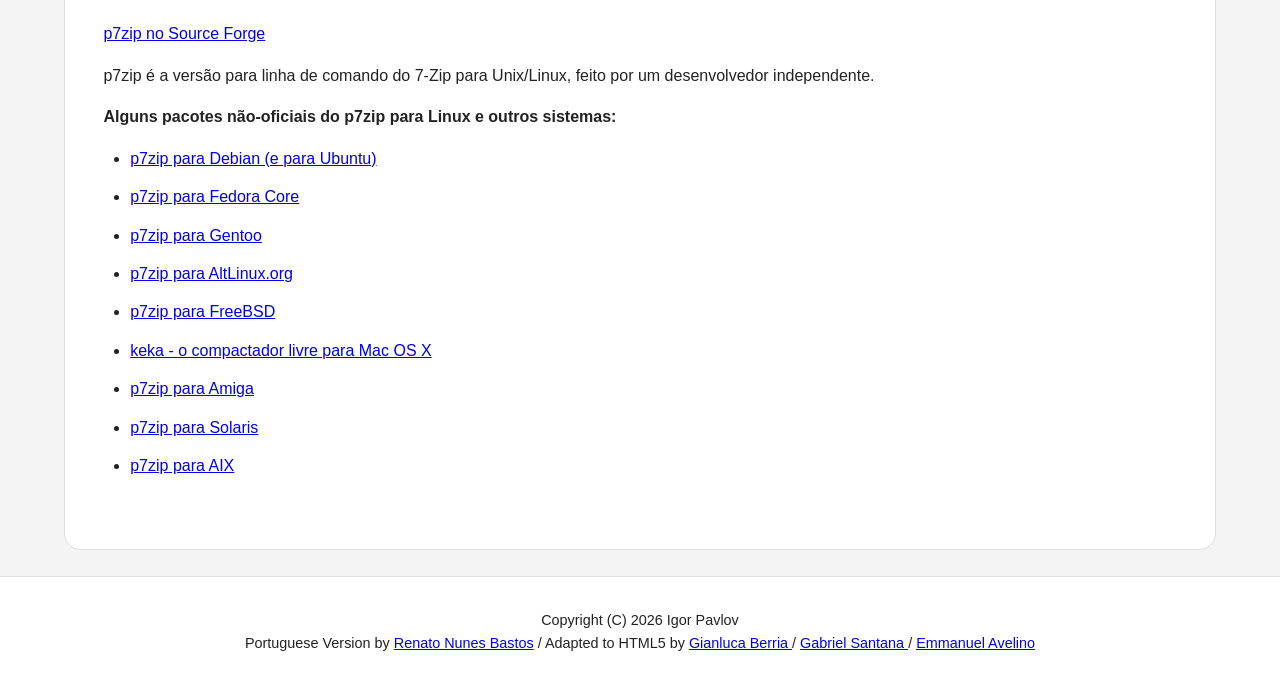
==== commit fdc88b97: "feat: adiciona melhorias visuais e refatora css" ====
--- a/Aula_14_05/src/index.html
+++ b/Aula_14_05/src/index.html
@@ -14,21 +14,67 @@
   
   <nav>
     <img src="logo.png" alt="Logo do site">
-    <a href="./">Principal</a> |
-    <a href="7z.html">O Formato 7z</a> |
-    <a href="sdk.html">LZMA SDK</a> |
-    <a href="download.html">Download</a> |
-    <a href="faq.html">FAQ</a> |
-    <a href="support.html">Suporte</a> |
-    <a href="links.html">Links</a>
-    <button id="darkModeToggle">🌙 Modo Escuro</button>
+    <a href="https://7zip.rnbastos.com/">Principal</a> |
+    <a href="https://7zip.rnbastos.com/7z.html">O Formato 7z</a> |
+    <a href="https://7zip.rnbastos.com/sdk.html">LZMA SDK</a> |
+    <a href="index.html">Download</a> |
+    <a href="https://7zip.rnbastos.com/faq.html">FAQ</a> |
+    <a href="https://7zip.rnbastos.com/support.html">Suporte</a> |
+    <a href="https://7zip.rnbastos.com/links.html">Links</a>
+<button id="darkModeToggle" type="button">
+
+<svg id="themeIcon"
+     xmlns="http://www.w3.org/2000/svg"
+     width="24"
+     height="24"
+     viewBox="0 0 24 24"
+     fill="none"
+     stroke="currentColor"
+     stroke-width="2"
+     stroke-linecap="round"
+     stroke-linejoin="round">
+
+  <circle cx="12" cy="12" r="5"/>
+
+  <line x1="12" y1="1" x2="12" y2="3"/>
+  <line x1="12" y1="21" x2="12" y2="23"/>
+
+  <line x1="4.22" y1="4.22" x2="5.64" y2="5.64"/>
+  <line x1="18.36" y1="18.36" x2="19.78" y2="19.78"/>
+
+  <line x1="1" y1="12" x2="3" y2="12"/>
+  <line x1="21" y1="12" x2="23" y2="12"/>
+
+  <line x1="4.22" y1="19.78" x2="5.64" y2="18.36"/>
+  <line x1="18.36" y1="5.64" x2="19.78" y2="4.22"/>
+
+</svg>
+
+</button>
   </nav>
   <hr>
 </header>
 
 <main>
 
-<p><b>Baixe o 7-Zip 26.00 (12/02/2026) para Windows</b>:</p>  
+<div id="windowsIcon">
+
+    <svg xmlns="http://www.w3.org/2000/svg"
+         width="120"
+         height="120"
+         viewBox="0 0 24 24"
+         fill="currentColor">
+
+        <rect x="3" y="3" width="8" height="8"/>
+        <rect x="13" y="3" width="8" height="8"/>
+        <rect x="3" y="13" width="8" height="8"/>
+        <rect x="13" y="13" width="8" height="8"/>
+
+    </svg>
+
+</div>
+
+<p><b>26.00 (12/02/2026)</b>:</p>  
 <table>
   <tr>
     <th>Link</th>
@@ -132,10 +178,9 @@
   
 </table>
 
-<p>Recomendamos usar o instalador do tipo <b>exe</b> ao inv&eacute;s do <b>msi</b>.</p>
 <br>
 
-<p><b>Baixe o 7-Zip 23.01 (20/06/2023)</b>:</p>  
+<p><b>23.01 (20/06/2023)</b>:</p>  
 
 <table>
   <tr>
@@ -231,7 +276,9 @@
   </tr>
 </table>
 
-<p><b><strong><b>Baixe</b></strong> o 7-Zip 19.00 (21/02/2019) para Windows</b>:</p>  
+<br>
+
+<p><b>19.00 (21/02/2019)</b>:</p>  
 <table>
   <tr>
     <th>Link</th>
@@ -283,7 +330,9 @@
   </tr>
 </table>
 
-<p><b><strong><b>Baixe</b></strong> o  7-Zip 16.04  (04/10/2016) para Windows</b>:</p>
+<br>
+
+<p><b> 16.04  (04/10/2016)</b>:</p>
 <table>
   <tbody>
     <tr>
@@ -337,8 +386,9 @@
   </tbody>
 </table>
 
-
-<p><b>Baixe o 7-Zip <span>9.20 (18/11/2010)</span> para Windows</b>:</p>
+<br>
+
+<p><b><span>9.20 (18/11/2010)</span></b>:</p>
 <table>
   <tbody>
     <tr>
@@ -400,7 +450,6 @@
   </tbody>
 </table>
 
-
 <p>Voc&ecirc; pode  baixar as &uacute;ltimas vers&otilde;es do 7-Zip no Github:</p>
 <p><a href="https://github.com/ip7z/7zip/releases/latest">&Uacute;ltima vers&atilde;o do 7-Zip no GitHub</a></p>
 <p><a href="https://github.com/ip7z/7zip/releases">Vers&otilde;es do 7-Zip no GitHub</a></p>
@@ -410,6 +459,9 @@
 <p><a href="https://sourceforge.net/projects/sevenzip/files/">Arquivos do 7-Zip na SourceForge</a></p>
 <p><a href="https://sourceforge.net/projects/sevenzip/">7-Zip na SourceForge</a></p>
 
+<br><hr><br>
+<h1>Outros SO:</h1>
+<br>
 <p><b>Baixe o p7zip para Posix/Linux (bin&aacute;rios
 para x86 e c&oacute;digo-fonte):</b></p>
 <p><a href="https://sourceforge.net/project/showfiles.php?group_id=111810">Download do 
@@ -439,8 +491,7 @@
   <li><a href="https://www.opencsw.org/packages/p7zip">p7zip para Solaris</a></li>
   <li><a href="https://www.perzl.org/aix/index.php?n=Main.P7zip">p7zip para AIX</a></li>
 </ul>
-<p>&nbsp;</p>
-<hr>
+
 </main>
   <footer>
 	  Copyright (C) 2026 Igor Pavlov<br>
--- a/Aula_14_05/src/style.css
+++ b/Aula_14_05/src/style.css
@@ -1,471 +1,336 @@
-/* RESET */
-
 *{
-    margin: 0;
-    padding: 0;
-    box-sizing: border-box;
-}
-
-/* CONFIGURAÇÃO GLOBAL */
+margin: 0;
+padding: 0;
+box-sizing: border-box;
+}
 
 html{
-    scroll-behavior: smooth;
+scroll-behavior: smooth;
 }
 
 body{
-
-    font-family: Arial, Helvetica, sans-serif;
-
-    background-color: #f4f4f4;
-    color: #222;
-
-    width: 100%;
-    min-height: 100vh;
-
-    line-height: 1.6;
-}
-
-/* HEADER */
+font-family: Arial, Helvetica, sans-serif;
+background-color: #f4f4f4;
+color: #222;
+width: 100%;
+min-height: 100vh;
+line-height: 1.6;
+}
 
 header{
-
-    width: 100%;
-
-    background-color: #ffffff;
-
-    border-bottom: 1px solid #dcdcdc;
-
-    padding: 1.5% 0;
-}
-
-/* NAVBAR */
+width: 100%;
+background-color: #ffffff;
+border-bottom: 1px solid #dcdcdc;
+padding: 1.5% 0;
+}
 
 nav{
-
-    width: 90%;
-
-    margin: auto;
-
-    display: flex;
-
-    justify-content: center;
-    align-items: center;
-
-    flex-wrap: wrap;
-
-    gap: 1rem;
-}
-
-/* LOGO */
+width: 90%;
+margin: auto;
+display: flex;
+justify-content: center;
+align-items: center;
+flex-wrap: wrap;
+gap: 1rem;
+}
 
 nav img{
-
-    width: clamp(60px, 8%, 100px);
-
-    height: auto;
-}
-
-/* LINKS */
+width: clamp(60px, 8%, 100px);
+height: auto;
+}
 
 nav a{
-
-    flex: 1;
-
-    min-width: 110px;
-
-    text-align: center;
-
-    text-decoration: none;
-
-    color: #333;
-
-    background-color: #fafafa;
-
-    border: 1px solid transparent;
-
-    border-radius: 0.5rem;
-
-    padding: 0.8rem 1rem;
-
-    transition: 0.3s;
-}
-
-/* HOVER */
+flex: 1;
+min-width: 110px;
+text-align: center;
+text-decoration: none;
+color: #333;
+background-color: #fafafa;
+border: 1px solid transparent;
+border-radius: 0.5rem;
+padding: 0.8rem 1rem;
+transition: 0.3s;
+}
 
 nav a:hover{
-
-    background-color: #ececec;
-
-    border-color: #bbbbbb;
-}
-
-/* MAIN */
+background-color: #ececec;
+border-color: #bbbbbb;
+}
 
 main{
-
-    width: 90%;
-
-    margin: 2% auto;
-
-    background-color: #ffffff;
-
-    border: 1px solid #dddddd;
-
-    border-radius: 1rem;
-
-    padding: 3%;
-
-    overflow-x: auto;
-}
-
-/* CARDS */
+width: 90%;
+margin: 2% auto;
+background-color: #ffffff;
+border: 1px solid #dddddd;
+border-radius: 1rem;
+padding: 3%;
+overflow-x: auto;
+}
 
 .downloads-cards{
-
-    width: 100%;
-
-    display: flex;
-
-    justify-content: space-between;
-    align-items: stretch;
-
-    gap: 2%;
-
-    margin-bottom: 4%;
-}
-
-/* CARD INDIVIDUAL */
+width: 100%;
+display: flex;
+justify-content: space-between;
+align-items: stretch;
+gap: 2%;
+margin-bottom: 4%;
+}
 
 .download-card{
-
-    flex: 1;
-
-    text-decoration: none;
-
-    color: #222;
-
-    background-color: #fafafa;
-
-    border: 1px solid #d8d8d8;
-
-    border-radius: 1rem;
-
-    padding: 2rem;
-
-    transition: 0.3s;
-
-    box-shadow: 0 2px 6px rgba(0,0,0,0.08);
-}
-
-/* HOVER CARD */
+flex: 1;
+text-decoration: none;
+color: #222;
+background-color: #fafafa;
+border: 1px solid #d8d8d8;
+border-radius: 1rem;
+padding: 2rem;
+transition: 0.3s;
+box-shadow: 0 2px 6px rgba(0,0,0,0.08);
+}
 
 .download-card:hover{
-
-    transform: translateY(-4px);
-
-    box-shadow: 0 6px 14px rgba(0,0,0,0.15);
-
-    border-color: #999999;
-}
-
-/* TITULO DOS CARDS */
+transform: translateY(-4px);
+box-shadow: 0 6px 14px rgba(0,0,0,0.15);
+border-color: #999999;
+}
 
 .download-card h2{
-
-    margin-bottom: 1rem;
-
-    font-size: 1.5rem;
-}
-
-/* TEXTO DOS CARDS */
+margin-bottom: 1rem;
+font-size: 1.5rem;
+}
 
 .download-card p{
-
-    color: #555555;
-
-    font-size: 1rem;
-}
-
-/* DETALHES VISUAIS */
+color: #555555;
+font-size: 1rem;
+}
 
 .windows{
-    border-left: 6px solid #0078d7;
+border-left: 6px solid #0078d7;
 }
 
 .linux{
-    border-left: 6px solid #e67e22;
+border-left: 6px solid #e67e22;
 }
 
 .mac{
-    border-left: 6px solid #666666;
-}
-
-/* SECTIONS */
+border-left: 6px solid #666666;
+}
 
 section{
-
-    margin-bottom: 4%;
-}
-
-/* PARÁGRAFOS */
+margin-bottom: 4%;
+}
 
 p{
-
-    margin-bottom: 1rem;
-}
-
-/* TABELAS */
+margin-bottom: 1rem;
+}
 
 table{
-
-    width: 100%;
-
-    border-collapse: collapse;
-
-    margin-bottom: 2rem;
-
-    overflow-x: auto;
-}
-
-/* LINHAS */
+width: 100%;
+border-collapse: collapse;
+margin-bottom: 2rem;
+overflow-x: auto;
+}
 
 tr:nth-child(even){
-
-    background-color: #fafafa;
-}
-
-/* CÉLULAS */
+background-color: #fafafa;
+}
 
 th,
 td{
-
-    border: 1px solid #d8d8d8;
-
-    padding: 1rem;
-
-    text-align: left;
-}
-
-/* CABEÇALHO DA TABELA */
+border: 1px solid #d8d8d8;
+padding: 1rem;
+text-align: left;
+}
 
 th{
-
-    background-color: #f0f0f0;
-
-    font-weight: bold;
-}
-
-/* LINKS DAS TABELAS */
+background-color: #f0f0f0;
+font-weight: bold;
+}
 
 td a{
-
-    color: #0066cc;
-
-    text-decoration: none;
-}
-
-/* HOVER LINKS */
+color: #0066cc;
+text-decoration: none;
+}
 
 td a:hover{
-
-    text-decoration: underline;
-}
-
-/* LISTAS */
+text-decoration: underline;
+}
 
 ul{
-
-    width: 95%;
-
-    margin: auto;
-
-    margin-bottom: 2rem;
-}
-
-/* ITENS */
+width: 95%;
+margin: auto;
+margin-bottom: 2rem;
+}
 
 li{
-
-    margin-bottom: 0.8rem;
-}
-
-/* FOOTER */
+margin-bottom: 0.8rem;
+}
 
 footer{
-
-    width: 100%;
-
-    text-align: center;
-
-    background-color: #ffffff;
-
-    border-top: 1px solid #dddddd;
-
-    padding: 2rem;
-
-    font-size: 0.9rem;
-}
-
-/* RESPONSIVIDADE */
-
-@media (max-width: 1024px){
-
-    nav{
-
-        gap: 0.8rem;
-    }
-
-    nav a{
-
-        min-width: 140px;
-    }
-
-    th,
-    td{
-
-        padding: 0.8rem;
-    }
-}
-
-/* TABLET */
-
-@media (max-width: 768px){
-
-    main{
-
-        width: 95%;
-    }
-
-    .downloads-cards{
-
-        flex-direction: column;
-    }
-
-    nav{
-
-        flex-direction: column;
-    }
-
-    nav a{
-
-        width: 100%;
-    }
-
-    .download-card{
-
-        width: 100%;
-    }
-
-    table{
-
-        font-size: 0.9rem;
-    }
-}
-
-/* MOBILE */
-
-@media (max-width: 480px){
-
-    body{
-
-        font-size: 0.9rem;
-    }
-
-    table{
-
-        font-size: 0.75rem;
-    }
-
-    th,
-    td{
-
-        padding: 0.6rem;
-    }
-
-    footer{
-
-        font-size: 0.75rem;
-    }
-}
-
-
-#darkModeToggle {
-    padding: 10px 15px;
-    margin: 15px;
-    border: none;
-    border-radius: 8px;
-    cursor: pointer;
-    font-size: 16px;
-}
-
-
-/* Aplicando ao body e containers principais */
+width: 100%;
+text-align: center;
+background-color: #ffffff;
+border-top: 1px solid #dddddd;
+padding: 2rem;
+font-size: 0.9rem;
+}
+
+#darkModeToggle{
+padding: 10px 15px;
+margin: 15px;
+border: none;
+border-radius: 8px;
+cursor: pointer;
+font-size: 16px;
+}
+
+#darkModeToggle svg{
+width: 24px;
+height: 24px;
+transition: 0.4s;
+}
+
+#darkModeToggle:hover svg{
+transform: rotate(180deg);
+}
+
 body.dark-mode,
 body.dark-mode header,
 body.dark-mode main,
-body.dark-mode footer {
-    background-color: #121212 !important;
-    color: #f1f1f1 !important;
-    border-color: #444 !important;
-}
-
-/* Ajuste dos links na navegação e tabelas */
-body.dark-mode nav a, 
-body.dark-mode td a {
-    background-color: #1e1e1e;
-    color: #66b3ff;
-    border-color: #333;
-}
-
-body.dark-mode nav a:hover {
-    background-color: #333;
-    border-color: #66b3ff;
-}
-
-/* Tabelas e Células */
-body.dark-mode table {
-    background-color: #1e1e1e;
-    border-color: #444;
-}
-
-body.dark-mode th {
-    background-color: #2d2d2d;
-    color: #fff;
-    border-color: #444;
-}
-
-body.dark-mode td {
-    border-color: #444;
-}
-
-/* Linhas alternadas da tabela */
-body.dark-mode tr:nth-child(even) {
-    background-color: #252525;
-}
-
-/* Cards (caso use as classes .download-card) */
-body.dark-mode .download-card {
-    background-color: #1e1e1e;
-    color: #f1f1f1;
-    border-color: #333;
-}
-
-body.dark-mode .download-card p {
-    color: #bbb;
-}
-
-/* Ajuste da linha horizontal (hr) */
-body.dark-mode hr {
-    border-color: #333;
-    opacity: 0.3;
-}
-
-body:not(.dark-mode) #darkModeToggle {
-    background-color: #000000;
-    color: #ffffff;
-    border: 1px solid #000000;
-}
-
-body:not(.dark-mode) #darkModeToggle:hover {
-    background-color: #222222;
+body.dark-mode footer{
+background-color: #121212 !important;
+color: #f1f1f1 !important;
+border-color: #444 !important;
+}
+
+body.dark-mode nav a,
+body.dark-mode td a{
+background-color: #1e1e1e;
+color: #66b3ff;
+border-color: #333;
+}
+
+body.dark-mode nav a:hover{
+background-color: #333;
+border-color: #66b3ff;
+}
+
+body.dark-mode table{
+background-color: #1e1e1e;
+border-color: #444;
+}
+
+body.dark-mode th{
+background-color: #2d2d2d;
+color: #fff;
+border-color: #444;
+}
+
+body.dark-mode td{
+border-color: #444;
+}
+
+body.dark-mode tr:nth-child(even){
+background-color: #252525;
+}
+
+body.dark-mode .download-card{
+background-color: #1e1e1e;
+color: #f1f1f1;
+border-color: #333;
+}
+
+body.dark-mode .download-card p{
+color: #bbb;
+}
+
+body.dark-mode hr{
+border-color: #333;
+opacity: 0.3;
+}
+
+body.dark-mode #darkModeToggle{
+background-color: #000000;
+color: #ffffff;
+border: 1px solid #000000;
+}
+
+body.dark-mode a{
+color: #66b3ff;
+}
+
+body.dark-mode a:hover{
+color: #9fd0ff;
+text-decoration: underline;
+}
+
+#windowsIcon{
+width: 100%;
+display: flex;
+justify-content: center;
+align-items: center;
+}
+
+.titulo-so{
+text-align: center;
+}
+
+@media (max-width: 1024px){
+nav{
+gap: 0.8rem;
+}
+
+nav a{
+min-width: 140px;
+}
+
+th,
+td{
+padding: 0.8rem;
+}
+}
+
+@media (max-width: 768px){
+main{
+width: 95%;
+}
+
+.downloads-cards{
+flex-direction: column;
+}
+
+nav{
+flex-direction: column;
+}
+
+nav a{
+width: 100%;
+}
+
+.download-card{
+width: 100%;
+}
+
+table{
+font-size: 0.9rem;
+}
+}
+
+@media (max-width: 480px){
+body{
+font-size: 0.9rem;
+}
+
+table{
+font-size: 0.75rem;
+}
+
+th,
+td{
+padding: 0.6rem;
+}
+
+footer{
+font-size: 0.75rem;
+}
 }
